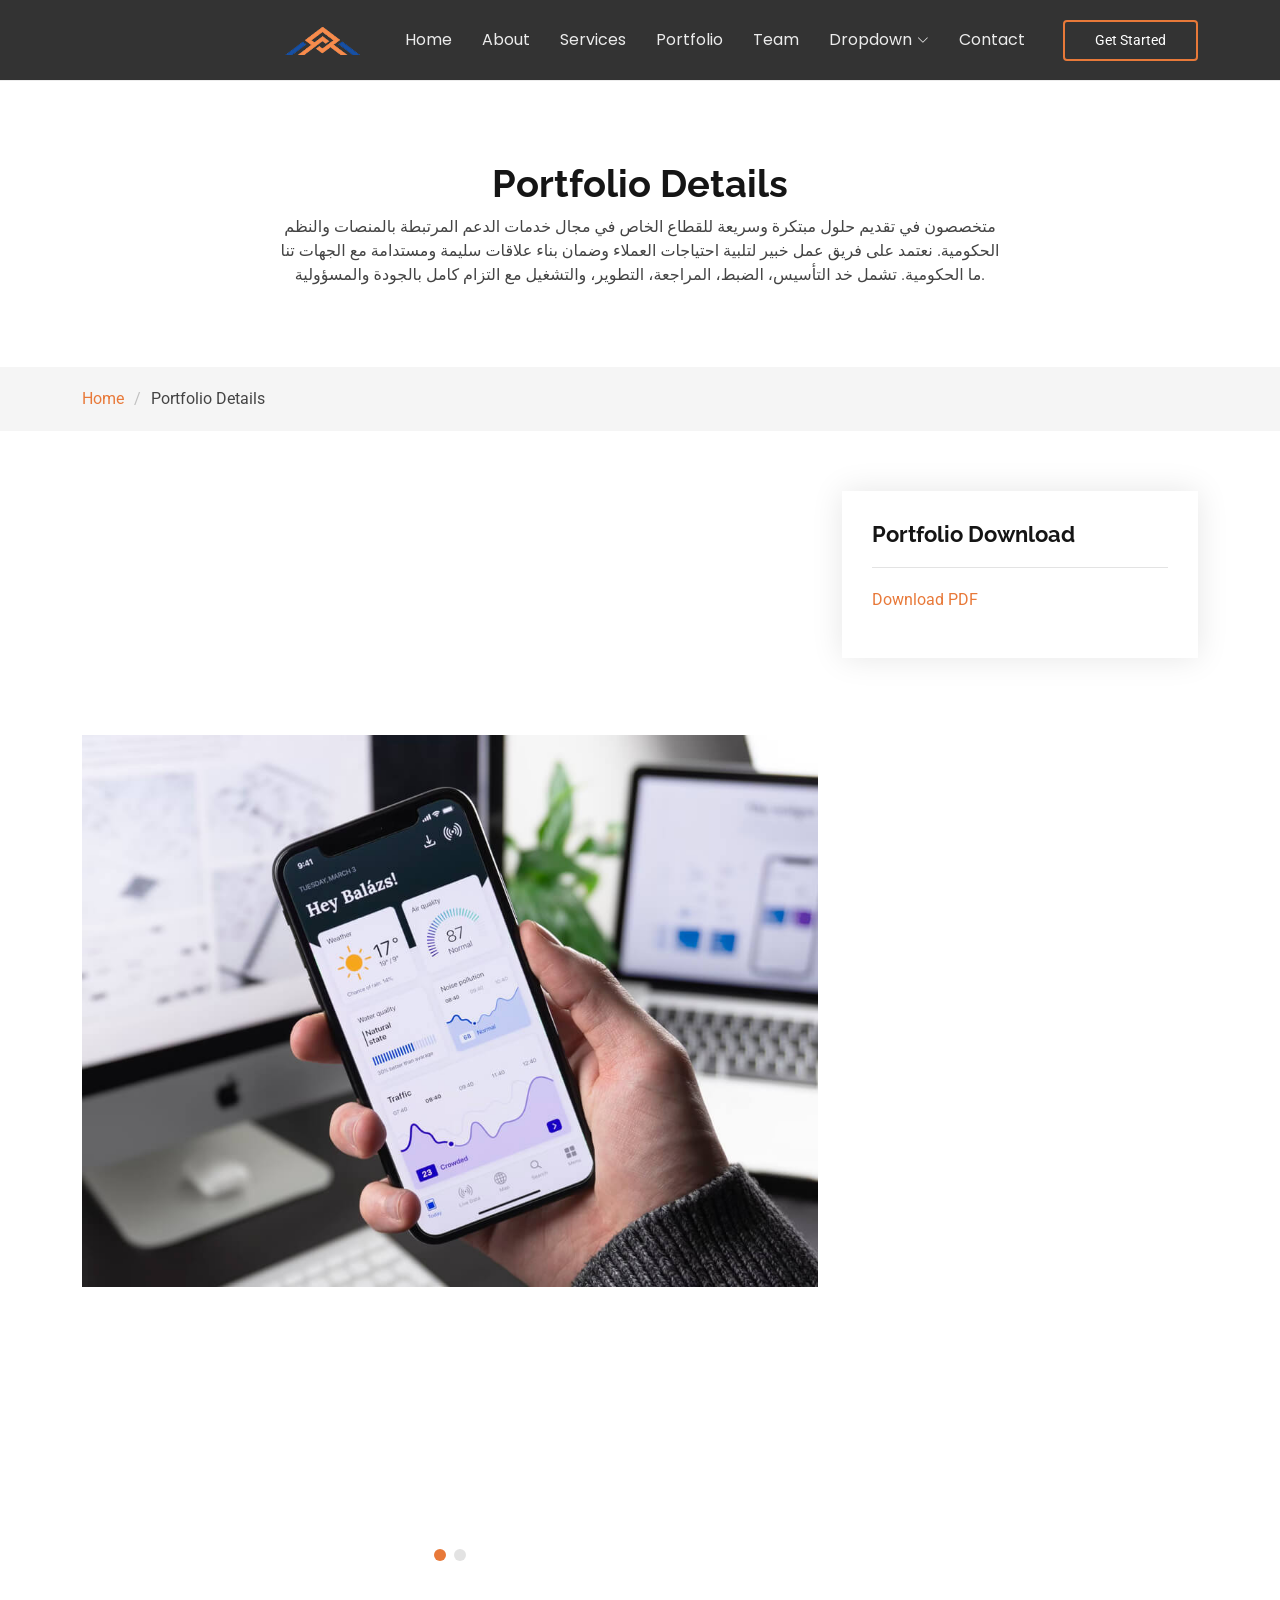
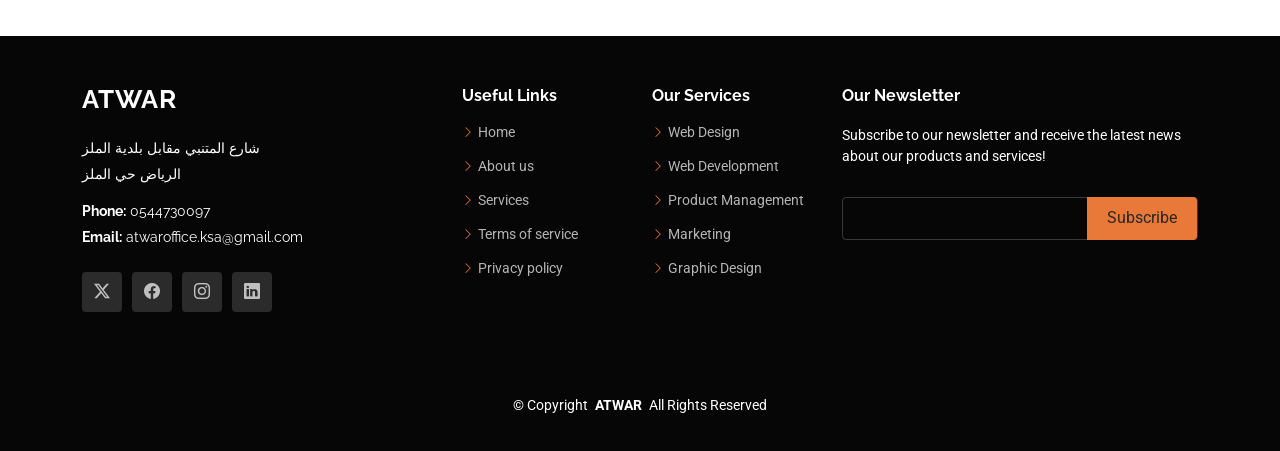
==== portfolio-details.html @ a8104721 ""Updated CSS styles, replaced logo images, modified HTML content and layout in index.html and portfo" ====
<!DOCTYPE html>
<html lang="en">

<head>
  <meta charset="utf-8">
  <meta content="width=device-width, initial-scale=1.0" name="viewport">
  <title>ATWAR Portfolio Details</title>
  <meta name="description" content="">
  <meta name="keywords" content="">

  <!-- Favicons -->
  <link href="assets/img/DD.png" rel="icon">
  <link href="assets/img/AtwarLogo.png" rel="atwaroffice">

  <!-- Fonts -->
  <link href="https://fonts.googleapis.com" rel="preconnect">
  <link href="https://fonts.gstatic.com" rel="preconnect" crossorigin>
  <link href="https://fonts.googleapis.com/css2?family=Roboto:ital,wght@0,100;0,300;0,400;0,500;0,700;0,900;1,100;1,300;1,400;1,500;1,700;1,900&family=Poppins:ital,wght@0,100;0,200;0,300;0,400;0,500;0,600;0,700;0,800;0,900;1,100;1,200;1,300;1,400;1,500;1,600;1,700;1,800;1,900&family=Raleway:ital,wght@0,100;0,200;0,300;0,400;0,500;0,600;0,700;0,800;0,900;1,100;1,200;1,300;1,400;1,500;1,600;1,700;1,800;1,900&display=swap" rel="stylesheet">

  <!-- Vendor CSS Files -->
  <link href="assets/vendor/bootstrap/css/bootstrap.min.css" rel="stylesheet">
  <link href="assets/vendor/bootstrap-icons/bootstrap-icons.css" rel="stylesheet">
  <link href="assets/vendor/aos/aos.css" rel="stylesheet">
  <link href="assets/vendor/swiper/swiper-bundle.min.css" rel="stylesheet">
  <link href="assets/vendor/glightbox/css/glightbox.min.css" rel="stylesheet">

  <!-- Main CSS File -->
  <link href="assets/css/main.css" rel="stylesheet">

  <!-- =======================================================
  * Template Name: Gp
  * Template URL: https://bootstrapmade.com/gp-free-multipurpose-html-bootstrap-template/
  * Updated: Aug 15 2024 with Bootstrap v5.3.3
  * Author: BootstrapMade.com
  * License: https://bootstrapmade.com/license/
  ======================================================== -->
</head>

<body class="portfolio-details-page">

  <header id="header" class="header d-flex align-items-center position-relative">
    <div class="container-fluid container-xl position-relative d-flex align-items-center justify-content-between">

      <a href="index.html" class="logo d-flex align-items-center me-auto me-lg-0">
        <!-- Uncomment the line below if you also wish to use an image logo -->
        <!-- <img src="assets/img/logo.png" alt=""> -->
        <img src="assets/img/AtwarLogo.png" width="100" height="70" style="margin-left:12em ; cursor: pointer;">
        
      </a>

      <nav id="navmenu" class="navmenu">
        <ul>
          <li><a href="#hero">Home<br></a></li>
          <li><a href="#about">About</a></li>
          <li><a href="#services">Services</a></li>
          <li><a href="#portfolio">Portfolio</a></li>
          <li><a href="#team">Team</a></li>
          <li class="dropdown"><a href="#"><span>Dropdown</span> <i class="bi bi-chevron-down toggle-dropdown"></i></a>
            <ul>
              <li><a href="#">Dropdown 1</a></li>
              <li class="dropdown"><a href="#"><span>Deep Dropdown</span> <i class="bi bi-chevron-down toggle-dropdown"></i></a>
                <ul>
                  <li><a href="#">Deep Dropdown 1</a></li>
                  <li><a href="#">Deep Dropdown 2</a></li>
                  <li><a href="#">Deep Dropdown 3</a></li>
                  <li><a href="#">Deep Dropdown 4</a></li>
                  <li><a href="#">Deep Dropdown 5</a></li>
                </ul>
              </li>
              <li><a href="#">Dropdown 2</a></li>
              <li><a href="#">Dropdown 3</a></li>
              <li><a href="#">Dropdown 4</a></li>
            </ul>
          </li>
          <li><a href="#contact">Contact</a></li>
        </ul>
        <i class="mobile-nav-toggle d-xl-none bi bi-list"></i>
      </nav>

      <a class="btn-getstarted" href="index.html#about">Get Started</a>

    </div>
  </header>

  <main class="main">

    <!-- Page Title -->
    <div class="page-title" data-aos="fade">
      <div class="heading">
        <div class="container">
          <div class="row d-flex justify-content-center text-center">
            <div class="col-lg-8">
              <h1>Portfolio Details</h1>
              <p class="mb-0">متخصصون في تقديم حلول
                مبتكرة وسريعة للقطاع الخاص
                في مجال خدمات الدعم
                المرتبطة بالمنصات والنظم
                الحكومية. نعتمد على فريق عمل
                خبير لتلبية احتياجات العملاء
                وضمان بناء علاقات سليمة
                ومستدامة مع الجهات
                تنا
                ما
                الحكومية. تشمل خد
                التأسيس، الضبط، المراجعة،
                التطوير، والتشغيل مع التزام
                كامل بالجودة والمسؤولية.</p>
            </div>
          </div>
        </div>
      </div>
      <nav class="breadcrumbs">
        <div class="container">
          <ol>
            <li><a href="index.html">Home</a></li>
            <li class="current">Portfolio Details</li>
          </ol>
        </div>
      </nav>
    </div><!-- End Page Title -->

    <!-- Portfolio Details Section -->
    <section id="portfolio-details" class="portfolio-details section">

      <div class="container" data-aos="fade-up" data-aos-delay="100">

        <div class="row gy-4">

          <div class="col-lg-8">
            <div class="portfolio-details-slider swiper init-swiper">

              <script type="application/json" class="swiper-config">
                {
                  "loop": true,
                  "speed": 600,
                  "autoplay": {
                    "delay": 5000
                  },
                  "slidesPerView": "auto",
                  "pagination": {
                    "el": ".swiper-pagination",
                    "type": "bullets",
                    "clickable": true
                  }
                }
              </script>

              <div class="swiper-wrapper align-items-center">

                <div class="swiper-slide">
                  <img src="assets/img/portfolio/app-1.jpg" alt="">
                </div>

                <div class="swiper-slide">
                  <img src="assets/img/portfolio/ATWAR Portfolio-2.jpg" alt="">
                </div>


              </div>
              <div class="swiper-pagination"></div>
            </div>
          </div>

          <div class="col-lg-4">
            <div class="portfolio-info" data-aos="fade-up" data-aos-delay="200">
              <h3>Portfolio Download</h3>
              <a href="assets/ATWAR Portfolio.pdf" download="ATWAR Portfolio">Download PDF</a>

              <ul>
                <!-- <li><strong>Category</strong>: Web design</li>
                <li><strong>Client</strong>: ASU Company</li>
                <li><strong>Project date</strong>: 01 March, 2020</li>
                <li><strong>Project URL</strong>: <a href="#">www.example.com</a></li> -->
              </ul>
            </div>
            <div class="portfolio-description" data-aos="fade-up" data-aos-delay="300">
            </div>
          </div>

        </div>

      </div>

    </section><!-- /Portfolio Details Section -->

  </main>

  <footer id="footer" class="footer dark-background">

    <div class="footer-top">
      <div class="container">
        <div class="row gy-4">
          <div class="col-lg-4 col-md-6 footer-about">
            <a href="index.html" class="logo d-flex align-items-center">
              <span class="sitename">ATWAR</span>
            </a>
            <div class="footer-contact pt-3">
              <p>شارع المتنبي مقابل بلدية الملز</p>
              <p>الرياض حي الملز</p>
              <p class="mt-3"><strong>Phone:</strong> <span>0544730097</span></p>
              <p><strong>Email:</strong> <span>atwaroffice.ksa@gmail.com</span></p>
            </div>
            <div class="social-links d-flex mt-4">
              <a href=""><i class="bi bi-twitter-x"></i></a>
              <a href=""><i class="bi bi-facebook"></i></a>
              <a href=""><i class="bi bi-instagram"></i></a>
              <a href=""><i class="bi bi-linkedin"></i></a>
            </div>
          </div>

          <div class="col-lg-2 col-md-3 footer-links">
            <h4>Useful Links</h4>
            <ul>
              <li><i class="bi bi-chevron-right"></i> <a href="#"> Home</a></li>
              <li><i class="bi bi-chevron-right"></i> <a href="#"> About us</a></li>
              <li><i class="bi bi-chevron-right"></i> <a href="#"> Services</a></li>
              <li><i class="bi bi-chevron-right"></i> <a href="#"> Terms of service</a></li>
              <li><i class="bi bi-chevron-right"></i> <a href="#"> Privacy policy</a></li>
            </ul>
          </div>

          <div class="col-lg-2 col-md-3 footer-links">
            <h4>Our Services</h4>
            <ul>
              <li><i class="bi bi-chevron-right"></i> <a href="#"> Web Design</a></li>
              <li><i class="bi bi-chevron-right"></i> <a href="#"> Web Development</a></li>
              <li><i class="bi bi-chevron-right"></i> <a href="#"> Product Management</a></li>
              <li><i class="bi bi-chevron-right"></i> <a href="#"> Marketing</a></li>
              <li><i class="bi bi-chevron-right"></i> <a href="#"> Graphic Design</a></li>
            </ul>
          </div>

          <div class="col-lg-4 col-md-12 footer-newsletter">
            <h4>Our Newsletter</h4>
            <p>Subscribe to our newsletter and receive the latest news about our products and services!</p>
            <form action="forms/newsletter.php" method="post" class="php-email-form">
              <div class="newsletter-form"><input type="email" name="email"><input type="submit" value="Subscribe"></div>
              <div class="loading">Loading</div>
              <div class="error-message"></div>
              <div class="sent-message">Your subscription request has been sent. Thank you!</div>
            </form>
          </div>

        </div>
      </div>
    </div>

    <div class="copyright">
      <div class="container text-center">
        <p>© <span>Copyright</span> <strong class="px-1 sitename">ATWAR</strong> <span>All Rights Reserved</span></p>
        <div class="credits">
          <!-- All the links in the footer should remain intact. -->
          <!-- You can delete the links only if you've purchased the pro version. -->
          <!-- Licensing information: https://bootstrapmade.com/license/ -->
          <!-- Purchase the pro version with working PHP/AJAX contact form: [buy-url] -->
          <!-- Designed by <a href="https://bootstrapmade.com/">BootstrapMade</a> Distributed by <a href="https://themewagon.com">ThemeWagon</a> -->
        </div>
      </div>
    </div>

  </footer>

  <!-- Scroll Top -->
  <a href="#" id="scroll-top" class="scroll-top d-flex align-items-center justify-content-center"><i class="bi bi-arrow-up-short"></i></a>

  <!-- Preloader -->
  <div id="preloader"></div>

  <!-- Vendor JS Files -->
  <script src="assets/vendor/bootstrap/js/bootstrap.bundle.min.js"></script>
  <script src="assets/vendor/php-email-form/validate.js"></script>
  <script src="assets/vendor/aos/aos.js"></script>
  <script src="assets/vendor/swiper/swiper-bundle.min.js"></script>
  <script src="assets/vendor/glightbox/js/glightbox.min.js"></script>
  <script src="assets/vendor/imagesloaded/imagesloaded.pkgd.min.js"></script>
  <script src="assets/vendor/isotope-layout/isotope.pkgd.min.js"></script>
  <script src="assets/vendor/purecounter/purecounter_vanilla.js"></script>

  <!-- Main JS File -->
  <script src="assets/js/main.js"></script>

</body>

</html>
---- assets/css/main.css ----
/**
* Template Name: Gp
* Template URL: https://bootstrapmade.com/gp-free-multipurpose-html-bootstrap-template/
* Updated: Aug 15 2024 with Bootstrap v5.3.3
* Author: BootstrapMade.com
* License: https://bootstrapmade.com/license/
*/

/*--------------------------------------------------------------
# Font & Color Variables
# Help: https://bootstrapmade.com/color-system/
--------------------------------------------------------------*/
/* Fonts */
:root {
  --default-font: "Roboto",  system-ui, -apple-system, "Segoe UI", Roboto, "Helvetica Neue", Arial, "Noto Sans", "Liberation Sans", sans-serif, "Apple Color Emoji", "Segoe UI Emoji", "Segoe UI Symbol", "Noto Color Emoji";
  --heading-font: "Raleway",  sans-serif;
  --nav-font: "Poppins",  sans-serif;
}

/* Global Colors - The following color variables are used throughout the website. Updating them here will change the color scheme of the entire website */
:root { 
  --background-color: #ffffff; /* Background color for the entire website, including individual sections */
  --default-color: #444444; /* Default color used for the majority of the text content across the entire website */
  --heading-color: #151515; /* Color for headings, subheadings and title throughout the website */
  --accent-color: #e87939; /* Accent color that represents your brand on the website. It's used for buttons, links, and other elements that need to stand out */
  --surface-color: #ffffff; /* The surface color is used as a background of boxed elements within sections, such as cards, icon boxes, or other elements that require a visual separation from the global background. */
  --contrast-color: #312f2f; /* Contrast color for text, ensuring readability against backgrounds of accent, heading, or default colors. */
}

/* Nav Menu Colors - The following color variables are used specifically for the navigation menu. They are separate from the global colors to allow for more customization options */
:root {
  --nav-color: rgba(255, 255, 255, 0.905);  /* The default color of the main navmenu links */
  --nav-hover-color: #e87939; /* Applied to main navmenu links when they are hovered over or active */
  --nav-mobile-background-color: #ffffff; /* Used as the background color for mobile navigation menu */
  --nav-dropdown-background-color: #ffffff; /* Used as the background color for dropdown items that appear when hovering over primary navigation items */
  --nav-dropdown-color: #212529; /* Used for navigation links of the dropdown items in the navigation menu. */
  --nav-dropdown-hover-color: #e87939; /* Similar to --nav-hover-color, this color is applied to dropdown navigation links when they are hovered over. */
}

/* Color Presets - These classes override global colors when applied to any section or element, providing reuse of the sam color scheme. */

.light-background {
  --background-color: #f9f9f9;
  --surface-color: #ffffff;
}

.dark-background {
  --background-color: #060606;
  --default-color: #ffffff;
  --heading-color: #ffffff;
  --surface-color: #252525;
  --contrast-color: #2a2727;
}

/* Smooth scroll */
:root {
  scroll-behavior: smooth;
}

/*--------------------------------------------------------------
# General Styling & Shared Classes
--------------------------------------------------------------*/
body {
  color: var(--default-color);
  background-color: var(--background-color);
  font-family: var(--default-font);
}

a {
  color: var(--accent-color);
  text-decoration: none;
  transition: 0.3s;
}

a:hover {
  color: color-mix(in srgb, var(--accent-color), transparent 25%);
  text-decoration: none;
}

h1,
h2,
h3,
h4,
h5,
h6 {
  color: var(--heading-color);
  font-family: var(--heading-font);
}

/* PHP Email Form Messages
------------------------------*/
.php-email-form .error-message {
  display: none;
  background: #df1529;
  color: #ffffff;
  text-align: left;
  padding: 15px;
  margin-bottom: 24px;
  font-weight: 600;
}

.php-email-form .sent-message {
  display: none;
  color: #ffffff;
  background: #059652;
  text-align: center;
  padding: 15px;
  margin-bottom: 24px;
  font-weight: 600;
}

.php-email-form .loading {
  display: none;
  background: var(--surface-color);
  text-align: center;
  padding: 15px;
  margin-bottom: 24px;
}

.php-email-form .loading:before {
  content: "";
  display: inline-block;
  border-radius: 50%;
  width: 24px;
  height: 24px;
  margin: 0 10px -6px 0;
  border: 3px solid var(--accent-color);
  border-top-color: var(--surface-color);
  animation: php-email-form-loading 1s linear infinite;
}

@keyframes php-email-form-loading {
  0% {
    transform: rotate(0deg);
  }

  100% {
    transform: rotate(360deg);
  }
}

/*--------------------------------------------------------------
# Global Header
--------------------------------------------------------------*/
.header {
  --background-color: rgba(0, 0, 0, 0.8);
  --heading-color: #ffffff;
  --contrast-color: #ffffff;
  color: var(--default-color);
  background-color: var(--background-color);
  padding: 10px 0;
  transition: all 0.5s;
  z-index: 997;
}

.header .logo {
  line-height: 1;
}

.header .logo img {
  max-height: 36px;
  margin-right: 8px;
}

.header .logo h1 {
  font-size: 32px;
  margin: 0;
  font-weight: 700;
  color: var(--heading-color);
}

.header .logo span {
  color: var(--accent-color);
  font-size: 32px;
}

.header .btn-getstarted,
.header .btn-getstarted:focus {
  color: var(--contrast-color);
  font-size: 14px;
  padding: 8px 30px;
  margin: 0 0 0 30px;
  border-radius: 4px;
  transition: 0.3s;
  border: 2px solid var(--accent-color);
}

.header .btn-getstarted:hover,
.header .btn-getstarted:focus:hover {
  color: var(--default-color);
  background: var(--accent-color);
}

@media (max-width: 1200px) {
  .header .logo {
    order: 1;
  }

  .header .btn-getstarted {
    order: 2;
    margin: 0 15px 0 0;
    padding: 6px 15px;
  }

  .header .navmenu {
    order: 3;
  }
}

.scrolled .header {
  box-shadow: 0px 0 18px rgba(0, 0, 0, 0.1);
}

/* Index Page Header
------------------------------*/
.index-page .header {
  --background-color: rgba(0, 0, 0, 0);
}

/* Index Page Header on Scroll
------------------------------*/
.index-page.scrolled .header {
  --background-color: rgba(0, 0, 0, 0.8);
}

/*--------------------------------------------------------------
# Navigation Menu
--------------------------------------------------------------*/
/* Navmenu - Desktop */
@media (min-width: 1200px) {
  .navmenu {
    padding: 0;
  }

  .navmenu ul {
    margin: 0;
    padding: 0;
    display: flex;
    list-style: none;
    align-items: center;
  }

  .navmenu li {
    position: relative;
  }

  .navmenu a,
  .navmenu a:focus {
    color: var(--nav-color);
    padding: 18px 15px;
    font-size: 16px;
    font-family: var(--nav-font);
    font-weight: 400;
    display: flex;
    align-items: center;
    justify-content: space-between;
    white-space: nowrap;
    transition: 0.3s;
  }

  .navmenu a i,
  .navmenu a:focus i {
    font-size: 12px;
    line-height: 0;
    margin-left: 5px;
    transition: 0.3s;
  }

  .navmenu li:last-child a {
    padding-right: 0;
  }

  .navmenu li:hover>a,
  .navmenu .active,
  .navmenu .active:focus {
    color: var(--nav-hover-color);
  }

  .navmenu .dropdown ul {
    margin: 0;
    padding: 10px 0;
    background: var(--nav-dropdown-background-color);
    display: block;
    position: absolute;
    visibility: hidden;
    left: 14px;
    top: 130%;
    opacity: 0;
    transition: 0.3s;
    border-radius: 0;
    z-index: 99;
    box-shadow: 0px 0px 30px rgba(0, 0, 0, 0.1);
  }

  .navmenu .dropdown ul li {
    min-width: 200px;
  }

  .navmenu .dropdown ul a {
    padding: 10px 20px;
    font-size: 15px;
    text-transform: none;
    color: var(--nav-dropdown-color);
  }

  .navmenu .dropdown ul a i {
    font-size: 12px;
  }

  .navmenu .dropdown ul a:hover,
  .navmenu .dropdown ul .active:hover,
  .navmenu .dropdown ul li:hover>a {
    background-color: var(--nav-dropdown-hover-color);
  }

  .navmenu .dropdown:hover>ul {
    opacity: 1;
    top: 100%;
    visibility: visible;
  }

  .navmenu .dropdown .dropdown ul {
    top: 0;
    left: -90%;
    visibility: hidden;
  }

  .navmenu .dropdown .dropdown:hover>ul {
    opacity: 1;
    top: 0;
    left: -100%;
    visibility: visible;
  }
}

/* Navmenu - Mobile */
@media (max-width: 1199px) {
  .mobile-nav-toggle {
    color: var(--nav-color);
    font-size: 28px;
    line-height: 0;
    margin-right: 10px;
    cursor: pointer;
    transition: color 0.3s;
  }

  .navmenu {
    padding: 0;
    z-index: 9997;
  }

  .navmenu ul {
    display: none;
    list-style: none;
    position: absolute;
    inset: 60px 20px 20px 20px;
    padding: 10px 0;
    margin: 0;
    border-radius: 6px;
    background-color: var(--nav-mobile-background-color);
    overflow-y: auto;
    transition: 0.3s;
    z-index: 9998;
    box-shadow: 0px 0px 30px rgba(0, 0, 0, 0.1);
  }

  .navmenu a,
  .navmenu a:focus {
    color: var(--nav-dropdown-color);
    padding: 10px 20px;
    font-family: var(--nav-font);
    font-size: 17px;
    font-weight: 500;
    display: flex;
    align-items: center;
    justify-content: space-between;
    white-space: nowrap;
    transition: 0.3s;
  }

  .navmenu a i,
  .navmenu a:focus i {
    font-size: 12px;
    line-height: 0;
    margin-left: 5px;
    width: 30px;
    height: 30px;
    display: flex;
    align-items: center;
    justify-content: center;
    border-radius: 50%;
    transition: 0.3s;
    background-color: color-mix(in srgb, var(--accent-color), white 90%);
  }

  .navmenu a i:hover,
  .navmenu a:focus i:hover {
    background-color: color-mix(in srgb, var(--accent-color), white 90%);
  }

  .navmenu a:hover,
  .navmenu .active,
  .navmenu .active:focus {
    background-color: var(--nav-dropdown-hover-color);
  }

  .navmenu .active i,
  .navmenu .active:focus i {
    transform: rotate(180deg);
  }

  .navmenu .dropdown ul {
    position: static;
    display: none;
    z-index: 99;
    padding: 10px 0;
    margin: 10px 20px;
    background-color: var(--nav-dropdown-background-color);
    border: 1px solid color-mix(in srgb, var(--default-color), transparent 90%);
    box-shadow: none;
    transition: all 0.5s ease-in-out;
  }

  .navmenu .dropdown ul ul {
    background-color: rgba(33, 37, 41, 0.1);
  }

  .navmenu .dropdown>.dropdown-active {
    display: block;
    background-color: rgba(33, 37, 41, 0.03);
  }

  .mobile-nav-active {
    overflow: hidden;
  }

  .mobile-nav-active .mobile-nav-toggle {
    color: #fff;
    position: absolute;
    font-size: 32px;
    top: 15px;
    right: 15px;
    margin-right: 0;
    z-index: 9999;
  }

  .mobile-nav-active .navmenu {
    position: fixed;
    overflow: hidden;
    inset: 0;
    background: rgba(33, 37, 41, 0.8);
    transition: 0.3s;
  }

  .mobile-nav-active .navmenu>ul {
    display: block;
  }
}

/*--------------------------------------------------------------
# Global Footer
--------------------------------------------------------------*/
.footer {
  color: var(--default-color);
  background-color: var(--background-color);
  font-size: 14px;
  position: relative;
}

.footer .footer-top {
  padding: 50px 0;
  background-color: color-mix(in srgb, var(--footer-background-color) 90%, white 10%);
}

.footer .footer-about .logo {
  line-height: 1;
  margin-bottom: 10px;
}

.footer .footer-about .logo img {
  max-height: 40px;
  margin-right: 6px;
}

.footer .footer-about .logo span {
  font-size: 26px;
  font-weight: 700;
  letter-spacing: 1px;
  font-family: var(--heading-font);
  color: var(--heading-color);
}

.footer .footer-about p {
  font-size: 14px;
  font-family: var(--heading-font);
}

.footer .social-links a {
  color: color-mix(in srgb, var(--default-color), transparent 30%);
  background-color: color-mix(in srgb, var(--default-color) 5%, white 10%);
  display: flex;
  align-items: center;
  justify-content: center;
  width: 40px;
  height: 40px;
  border-radius: 4px;
  font-size: 16px;
  margin-right: 10px;
  transition: 0.3s;
}

.footer .social-links a:hover {
  color: var(--contrast-color);
  background-color: var(--accent-color);
}

.footer h4 {
  font-size: 16px;
  font-weight: bold;
  position: relative;
  padding-bottom: 12px;
}

.footer .footer-links {
  margin-bottom: 30px;
}

.footer .footer-links ul {
  list-style: none;
  padding: 0;
  margin: 0;
}

.footer .footer-links ul i {
  margin-right: 4px;
  font-size: 12px;
  line-height: 0;
  color: var(--accent-color);
}

.footer .footer-links ul li {
  padding: 10px 0;
  display: flex;
  align-items: center;
}

.footer .footer-links ul li:first-child {
  padding-top: 0;
}

.footer .footer-links ul a {
  color: color-mix(in srgb, var(--default-color), transparent 30%);
  display: inline-block;
  line-height: 1;
}

.footer .footer-links ul a:hover {
  color: var(--accent-color);
}

.footer .footer-contact p {
  margin-bottom: 5px;
}

.footer .footer-newsletter .newsletter-form {
  margin-top: 30px;
  margin-bottom: 15px;
  padding: 6px 8px;
  position: relative;
  border-radius: 4px;
  border: 1px solid color-mix(in srgb, var(--default-color), transparent 80%);
  display: flex;
  background-color: color-mix(in srgb, var(--footer-background-color) 90%, white 15%);
  transition: 0.3s;
}

.footer .footer-newsletter .newsletter-form:focus-within {
  border-color: var(--accent-color);
}

.footer .footer-newsletter .newsletter-form input[type=email] {
  border: 0;
  padding: 4px;
  width: 100%;
  background-color: color-mix(in srgb, var(--footer-background-color) 90%, white 15%);
  color: var(--default-color);
}

.footer .footer-newsletter .newsletter-form input[type=email]:focus-visible {
  outline: none;
}

.footer .footer-newsletter .newsletter-form input[type=submit] {
  border: 0;
  font-size: 16px;
  padding: 0 20px;
  margin: -7px -8px -7px 0;
  background: var(--accent-color);
  color: var(--contrast-color);
  transition: 0.3s;
  border-radius: 0 4px 4px 0;
}

.footer .footer-newsletter .newsletter-form input[type=submit]:hover {
  background: color-mix(in srgb, var(--accent-color), transparent 20%);
}

.footer .copyright {
  padding: 30px 0;
}

.footer .copyright p {
  margin-bottom: 0;
}

.footer .credits {
  margin-top: 5px;
  font-size: 13px;
}

/*--------------------------------------------------------------
# Preloader
--------------------------------------------------------------*/
#preloader {
  position: fixed;
  inset: 0;
  z-index: 999999;
  overflow: hidden;
  background: #000;
  transition: all 0.6s ease-out;
}

#preloader:before {
  content: "";
  position: fixed;
  top: calc(50% - 30px);
  left: calc(50% - 30px);
  border: 6px solid #ffffff;
  border-color: var(--accent-color) transparent var(--accent-color) transparent;
  border-radius: 50%;
  width: 60px;
  height: 60px;
  animation: animate-preloader 1.5s linear infinite;
}

@keyframes animate-preloader {
  0% {
    transform: rotate(0deg);
  }

  100% {
    transform: rotate(360deg);
  }
}

/*--------------------------------------------------------------
# Scroll Top Button
--------------------------------------------------------------*/
.scroll-top {
  position: fixed;
  visibility: hidden;
  opacity: 0;
  right: 15px;
  bottom: 15px;
  z-index: 99999;
  background-color: var(--accent-color);
  width: 40px;
  height: 40px;
  border-radius: 4px;
  transition: all 0.4s;
}

.scroll-top i {
  font-size: 24px;
  color: var(--contrast-color);
  line-height: 0;
}

.scroll-top:hover {
  background-color: color-mix(in srgb, var(--accent-color), transparent 20%);
  color: var(--contrast-color);
}

.scroll-top.active {
  visibility: visible;
  opacity: 1;
}

/*--------------------------------------------------------------
# Disable aos animation delay on mobile devices
--------------------------------------------------------------*/
@media screen and (max-width: 768px) {
  [data-aos-delay] {
    transition-delay: 0 !important;
  }
}

/*--------------------------------------------------------------
# Global Page Titles & Breadcrumbs
--------------------------------------------------------------*/
.page-title {
  color: var(--default-color);
  background-color: var(--background-color);
  position: relative;
}

.page-title .heading {
  padding: 80px 0;
  border-top: 1px solid color-mix(in srgb, var(--default-color), transparent 90%);
}

.page-title .heading h1 {
  font-size: 38px;
  font-weight: 700;
}

.page-title nav {
  background-color: color-mix(in srgb, var(--default-color), transparent 95%);
  padding: 20px 0;
}

.page-title nav ol {
  display: flex;
  flex-wrap: wrap;
  list-style: none;
  margin: 0;
  padding: 0;
  font-size: 16px;
  font-weight: 400;
}

.page-title nav ol li+li {
  padding-left: 10px;
}

.page-title nav ol li+li::before {
  content: "/";
  display: inline-block;
  padding-right: 10px;
  color: color-mix(in srgb, var(--default-color), transparent 70%);
}

/*--------------------------------------------------------------
# Global Sections
--------------------------------------------------------------*/
section,
.section {
  color: var(--default-color);
  background-color: var(--background-color);
  padding: 60px 0;
  scroll-margin-top: 80px;
  overflow: clip;
}

@media (max-width: 1199px) {

  section,
  .section {
    scroll-margin-top: 58px;
  }
}

/*--------------------------------------------------------------
# Global Section Titles
--------------------------------------------------------------*/
.section-title {
  padding-bottom: 60px;
  position: relative;
}

.section-title h2 {
  font-size: 14px;
  font-weight: 500;
  padding: 0;
  line-height: 1px;
  margin: 0;
  letter-spacing: 1.5px;
  text-transform: uppercase;
  color: color-mix(in srgb, var(--default-color), transparent 50%);
  position: relative;
}

.section-title h2::after {
  content: "";
  width: 120px;
  height: 1px;
  display: inline-block;
  background: var(--accent-color);
  margin: 4px 10px;
}

.section-title p {
  color: var(--heading-color);
  margin: 0;
  font-size: 36px;
  font-weight: 700;
  text-transform: uppercase;
}

/*--------------------------------------------------------------
# Hero Section
--------------------------------------------------------------*/
.hero {
  width: 100%;
  min-height: 100vh;
  position: relative;
  padding: 120px 0 80px 0;
  display: flex;
  align-items: center;
  justify-content: center;
}

.hero img {
  position: absolute;
  inset: 0;
  display: block;
  width: 100%;
  height: 100%;
  object-fit: cover;
  z-index: 1;
}

.hero:before {
  content: "";
  background: color-mix(in srgb, var(--background-color), transparent 30%);
  position: absolute;
  inset: 0;
  z-index: 2;
}

.hero .container {
  position: relative;
  z-index: 3;
}

.hero h2 {
  margin: 0;
  font-size: 56px;
  font-weight: 700;
  font-family: var(--nav-font);
}

.hero h2 span {
  color: var(--accent-color);
}

.hero p {
  margin: 10px 0 0 0;
  font-size: 24px;
  color: color-mix(in srgb, var(--default-color), transparent 30%);
}

.hero .icon-box {
  padding: 30px 20px;
  transition: ease-in-out 0.3s;
  border: 1px solid color-mix(in srgb, var(--default-color), transparent 70%);
  height: 100%;
  text-align: center;
  display: flex;
  flex-direction: column;
  align-items: center;
  justify-content: center;
}

.hero .icon-box i {
  font-size: 32px;
  line-height: 1;
  color: var(--accent-color);
}

.hero .icon-box h3 {
  font-weight: 700;
  margin: 10px 0 0 0;
  padding: 0;
  line-height: 1;
  font-size: 20px;
  line-height: 26px;
}

.hero .icon-box h3 a {
  color: color-mix(in srgb, var(--default-color), transparent 20%);
  transition: ease-in-out 0.3s;
}

.hero .icon-box:hover {
  border-color: var(--accent-color);
}

.hero .icon-box:hover h3 a {
  color: var(--accent-color);
}

@media (max-width: 768px) {
  .hero h2 {
    font-size: 32px;
  }

  .hero p {
    font-size: 18px;
  }
}

/*--------------------------------------------------------------
# About Section
--------------------------------------------------------------*/
.about .content h3 {
  font-size: 1.75rem;
  font-weight: 700;
}

.about .content .fst-italic {
  color: color-mix(in srgb, var(--default-color), var(--contrast-color) 50%);
}

.about .content ul {
  list-style: none;
  padding: 0;
}

.about .content ul li {
  padding: 10px 0 0 0;
  display: flex;
}

.about .content ul i {
  color: var(--accent-color);
  margin-right: 0.5rem;
  line-height: 1.2;
  font-size: 1.25rem;
}

.about .content p:last-child {
  margin-bottom: 0;
}

/*--------------------------------------------------------------
# Clients Section
--------------------------------------------------------------*/
.clients .swiper-slide img {
  opacity: 0.5;
  transition: 0.3s;
  filter: grayscale(100);
}

.clients .swiper-slide img:hover {
  filter: none;
  opacity: 1;
}

.clients .swiper-wrapper {
  height: auto;
}

.clients .swiper-pagination {
  margin-top: 20px;
  position: relative;
}

.clients .swiper-pagination .swiper-pagination-bullet {
  width: 12px;
  height: 12px;
  opacity: 1;
  background-color: color-mix(in srgb, var(--default-color), transparent 80%);
}

.clients .swiper-pagination .swiper-pagination-bullet-active {
  background-color: var(--accent-color);
}

/*--------------------------------------------------------------
# Features Section
--------------------------------------------------------------*/
.features .features-image {
  position: relative;
  min-height: 400px;
}

.features .features-image img {
  position: absolute;
  inset: 0;
  display: block;
  width: 100%;
  height: 100%;
  object-fit: cover;
  z-index: 1;
}

.features .features-item h4 {
  font-size: 20px;
  font-weight: 700;
  margin: 0 0 5px 0;
}

.features .features-item i {
  font-size: 48px;
  color: var(--accent-color);
  margin-right: 20px;
  line-height: 0;
}

.features .features-item p {
  font-size: 15px;
  color: color-mix(in srgb, var(--default-color), transparent 20%);
  margin: 0;
}

/*--------------------------------------------------------------
# Services Section
--------------------------------------------------------------*/
.services .service-item {
  background-color: var(--surface-color);
  text-align: center;
  border: 1px solid color-mix(in srgb, var(--default-color), transparent 85%);
  padding: 80px 20px;
  height: 100%;
  transition: all ease-in-out 0.3s;
}

.services .service-item .icon {
  background: var(--accent-color);
  color: var(--contrast-color);
  margin: 0 auto;
  width: 64px;
  height: 64px;
  border-radius: 4px;
  display: flex;
  align-items: center;
  justify-content: center;
  margin-bottom: 20px;
  transition: 0.3s;
}

.services .service-item .icon i {
  font-size: 28px;
  transition: ease-in-out 0.3s;
}

.services .service-item h3 {
  font-weight: 700;
  margin: 10px 0 15px 0;
  font-size: 22px;
  transition: 0.3s;
}

.services .service-item p {
  line-height: 24px;
  font-size: 14px;
  margin-bottom: 0;
}

.services .service-item:hover {
  box-shadow: 0px 0 25px 0 rgba(0, 0, 0, 0.1);
  transform: translateY(-10px);
}

/*--------------------------------------------------------------
# Call To Action Section
--------------------------------------------------------------*/
.call-to-action {
  padding: 80px 0;
  position: relative;
  clip-path: inset(0);
}

.call-to-action img {
  position: fixed;
  top: 0;
  left: 0;
  display: block;
  width: 100%;
  height: 100%;
  object-fit: cover;
  z-index: 1;
}

.call-to-action:before {
  content: "";
  background: color-mix(in srgb, var(--background-color), transparent 50%);
  position: absolute;
  inset: 0;
  z-index: 2;
}

.call-to-action .container {
  position: relative;
  z-index: 3;
}

.call-to-action h3 {
  font-size: 28px;
  font-weight: 700;
  color: var(--default-color);
}

.call-to-action p {
  color: var(--default-color);
}
.hero-btn{
  font-family: var(--heading-font);
  font-weight: 500;
  font-size: 16px;
  letter-spacing: 1px;
  display: inline-block;
  padding: 12px 40px;
  border-radius: 5px;
  transition: 0.5s;
  margin: 10px;
  border: 2px solid var(--default-color);
  color: var(--default-color);
}
.hero-btn:hover{
  background: var(--accent-color);
  color: var(--background-color);
  border: 2px solid var(--accent-color);
}
.call-to-action .cta-btn {
  font-family: var(--heading-font);
  font-weight: 500;
  font-size: 16px;
  letter-spacing: 1px;
  display: inline-block;
  padding: 12px 40px;
  border-radius: 5px;
  transition: 0.5s;
  margin: 10px;
  border: 2px solid var(--default-color);
  color: var(--default-color);
}

.call-to-action .cta-btn:hover {
  background: var(--accent-color);
  color: var(--background-color);
  border: 2px solid var(--accent-color);
}

/*--------------------------------------------------------------
# Portfolio Section
--------------------------------------------------------------*/
.portfolio .portfolio-filters {
  padding: 0;
  margin: 0 auto 20px auto;
  list-style: none;
  text-align: center;
}

.portfolio .portfolio-filters li {
  cursor: pointer;
  display: inline-block;
  padding: 8px 20px 10px 20px;
  margin: 0;
  font-size: 15px;
  font-weight: 500;
  line-height: 1;
  margin-bottom: 5px;
  border-radius: 4px;
  transition: all 0.3s ease-in-out;
  font-family: var(--heading-font);
}

.portfolio .portfolio-filters li:hover,
.portfolio .portfolio-filters li.filter-active {
  color: var(--contrast-color);
  background-color: var(--accent-color);
}

.portfolio .portfolio-filters li:first-child {
  margin-left: 0;
}

.portfolio .portfolio-filters li:last-child {
  margin-right: 0;
}

@media (max-width: 575px) {
  .portfolio .portfolio-filters li {
    font-size: 14px;
    margin: 0 0 10px 0;
  }
}

.portfolio .portfolio-item {
  position: relative;
  overflow: hidden;
}

.portfolio .portfolio-item .portfolio-info {
  opacity: 0;
  position: absolute;
  left: 12px;
  right: 12px;
  bottom: -100%;
  z-index: 3;
  transition: all ease-in-out 0.5s;
  background: color-mix(in srgb, var(--background-color), transparent 10%);
  padding: 15px;
}

.portfolio .portfolio-item .portfolio-info h4 {
  font-size: 18px;
  font-weight: 600;
  padding-right: 50px;
}

.portfolio .portfolio-item .portfolio-info p {
  color: color-mix(in srgb, var(--default-color), transparent 30%);
  font-size: 14px;
  margin-bottom: 0;
  padding-right: 50px;
}

.portfolio .portfolio-item .portfolio-info .preview-link,
.portfolio .portfolio-item .portfolio-info .details-link {
  position: absolute;
  right: 50px;
  font-size: 24px;
  top: calc(50% - 14px);
  color: color-mix(in srgb, var(--default-color), transparent 30%);
  transition: 0.3s;
  line-height: 0;
}

.portfolio .portfolio-item .portfolio-info .preview-link:hover,
.portfolio .portfolio-item .portfolio-info .details-link:hover {
  color: var(--accent-color);
}

.portfolio .portfolio-item .portfolio-info .details-link {
  right: 14px;
  font-size: 28px;
}

.portfolio .portfolio-item:hover .portfolio-info {
  opacity: 1;
  bottom: 0;
}

/*--------------------------------------------------------------
# Stats Section
--------------------------------------------------------------*/
.stats .stats-item {
  padding: 10px;
}

.stats .stats-item i {
  font-size: 44px;
  color: var(--accent-color);
  line-height: 0;
  margin-right: 15px;
}

.stats .stats-item .purecounter {
  color: var(--heading-color);
  font-size: 40px;
  display: block;
  font-weight: 700;
  line-height: 40px;
}

.stats .stats-item p {
  color: color-mix(in srgb, var(--default-color), transparent 40%);
  padding: 15px 0 0 0;
  margin: 0;
  font-family: var(--heading-font);
  font-size: 14px;
}

/*--------------------------------------------------------------
# Testimonials Section
--------------------------------------------------------------*/
.testimonials {
  padding: 80px 0;
  position: relative;
}

.testimonials:before {
  content: "";
  background: color-mix(in srgb, var(--background-color), transparent 30%);
  position: absolute;
  inset: 0;
  z-index: 2;
}

.testimonials .testimonials-bg {
  position: absolute;
  inset: 0;
  display: block;
  width: 100%;
  height: 100%;
  object-fit: cover;
  z-index: 1;
}

.testimonials .container {
  position: relative;
  z-index: 3;
}

.testimonials .testimonials-carousel,
.testimonials .testimonials-slider {
  overflow: hidden;
}

.testimonials .testimonial-item {
  text-align: center;
}

.testimonials .testimonial-item .testimonial-img {
  width: 100px;
  border-radius: 50%;
  border: 6px solid color-mix(in srgb, var(--default-color), transparent 85%);
  margin: 0 auto;
}

.testimonials .testimonial-item h3 {
  font-size: 20px;
  font-weight: bold;
  margin: 10px 0 5px 0;
}

.testimonials .testimonial-item h4 {
  font-size: 14px;
  margin: 0 0 15px 0;
  color: color-mix(in srgb, var(--default-color), transparent 40%);
}

.testimonials .testimonial-item .stars {
  margin-bottom: 15px;
}

.testimonials .testimonial-item .stars i {
  color: #ffc107;
  margin: 0 1px;
}

.testimonials .testimonial-item .quote-icon-left,
.testimonials .testimonial-item .quote-icon-right {
  color: color-mix(in srgb, var(--default-color), transparent 40%);
  font-size: 26px;
  line-height: 0;
}

.testimonials .testimonial-item .quote-icon-left {
  display: inline-block;
  left: -5px;
  position: relative;
}

.testimonials .testimonial-item .quote-icon-right {
  display: inline-block;
  right: -5px;
  position: relative;
  top: 10px;
  transform: scale(-1, -1);
}

.testimonials .testimonial-item p {
  font-style: italic;
  margin: 0 auto 15px auto;
}

.testimonials .swiper-wrapper {
  height: auto;
}

.testimonials .swiper-pagination {
  margin-top: 20px;
  position: relative;
}

.testimonials .swiper-pagination .swiper-pagination-bullet {
  width: 12px;
  height: 12px;
  background-color: color-mix(in srgb, var(--default-color), transparent 50%);
  opacity: 0.5;
}

.testimonials .swiper-pagination .swiper-pagination-bullet-active {
  background-color: var(--default-color);
  opacity: 1;
}

@media (min-width: 992px) {
  .testimonials .testimonial-item p {
    width: 80%;
  }
}

/*--------------------------------------------------------------
# Team Section
--------------------------------------------------------------*/
.team .team-member {
  background-color: var(--surface-color);
  overflow: hidden;
  border-radius: 5px;
  box-shadow: 0px 2px 15px rgba(0, 0, 0, 0.1);
  height: 100%;
}

.team .team-member .member-img {
  position: relative;
  overflow: hidden;
}

.team .team-member .social {
  position: absolute;
  left: 0;
  bottom: 30px;
  right: 0;
  opacity: 0;
  transition: ease-in-out 0.3s;
  text-align: center;
}

.team .team-member .social a {
  background: color-mix(in srgb, var(--contrast-color), transparent 25%);
  color: color-mix(in srgb, var(--default-color), transparent 20%);
  margin: 0 3px;
  border-radius: 4px;
  width: 36px;
  height: 36px;
  transition: ease-in-out 0.3s;
  display: inline-flex;
  justify-content: center;
  align-items: center;
}

.team .team-member .social a:hover {
  color: var(--contrast-color);
  background: var(--accent-color);
}

.team .team-member .social i {
  font-size: 18px;
  line-height: 0;
}

.team .team-member .member-info {
  padding: 25px 15px;
}

.team .team-member .member-info h4 {
  font-weight: 700;
  margin-bottom: 5px;
  font-size: 18px;
}

.team .team-member .member-info span {
  display: block;
  font-size: 13px;
  font-weight: 400;
  color: color-mix(in srgb, var(--default-color), transparent 40%);
}

.team .team-member:hover .social {
  opacity: 1;
  bottom: 15px;
}

/*--------------------------------------------------------------
# Contact Section
--------------------------------------------------------------*/
.contact .info-item+.info-item {
  margin-top: 40px;
}

.contact .info-item i {
  color: var(--contrast-color);
  background: var(--accent-color);
  font-size: 20px;
  width: 44px;
  height: 44px;
  display: flex;
  justify-content: center;
  align-items: center;
  border-radius: 4px;
  transition: all 0.3s ease-in-out;
  margin-right: 15px;
}

.contact .info-item h3 {
  padding: 0;
  font-size: 18px;
  font-weight: 700;
  margin-bottom: 5px;
}

.contact .info-item p {
  padding: 0;
  margin-bottom: 0;
  font-size: 14px;
}

.contact .php-email-form {
  height: 100%;
}

.contact .php-email-form input[type=text],
.contact .php-email-form input[type=email],
.contact .php-email-form textarea {
  font-size: 14px;
  padding: 10px 15px;
  box-shadow: none;
  border-radius: 0;
  color: var(--default-color);
  background-color: color-mix(in srgb, var(--background-color), transparent 50%);
  border-color: color-mix(in srgb, var(--default-color), transparent 80%);
}

.contact .php-email-form input[type=text]:focus,
.contact .php-email-form input[type=email]:focus,
.contact .php-email-form textarea:focus {
  border-color: var(--accent-color);
}

.contact .php-email-form input[type=text]::placeholder,
.contact .php-email-form input[type=email]::placeholder,
.contact .php-email-form textarea::placeholder {
  color: color-mix(in srgb, var(--default-color), transparent 70%);
}

.contact .php-email-form button[type=submit] {
  color: var(--contrast-color);
  background: var(--accent-color);
  border: 0;
  padding: 10px 30px;
  transition: 0.4s;
  border-radius: 4px;
}

.contact .php-email-form button[type=submit]:hover {
  background: color-mix(in srgb, var(--accent-color), transparent 20%);
}

/*--------------------------------------------------------------
# Portfolio Details Section
--------------------------------------------------------------*/
.portfolio-details .portfolio-details-slider img {
  width: 100%;
}

.portfolio-details .portfolio-details-slider .swiper-pagination {
  margin-top: 20px;
  position: relative;
}

.portfolio-details .portfolio-details-slider .swiper-pagination .swiper-pagination-bullet {
  width: 12px;
  height: 12px;
  background-color: color-mix(in srgb, var(--default-color), transparent 85%);
  opacity: 1;
}

.portfolio-details .portfolio-details-slider .swiper-pagination .swiper-pagination-bullet-active {
  background-color: var(--accent-color);
}

.portfolio-details .portfolio-info {
  background-color: var(--surface-color);
  padding: 30px;
  box-shadow: 0px 0 30px rgba(0, 0, 0, 0.1);
}

.portfolio-details .portfolio-info h3 {
  font-size: 22px;
  font-weight: 700;
  margin-bottom: 20px;
  padding-bottom: 20px;
  border-bottom: 1px solid color-mix(in srgb, var(--default-color), transparent 85%);
}

.portfolio-details .portfolio-info ul {
  list-style: none;
  padding: 0;
  font-size: 15px;
}

.portfolio-details .portfolio-info ul li+li {
  margin-top: 10px;
}

.portfolio-details .portfolio-description {
  padding-top: 30px;
}

.portfolio-details .portfolio-description h2 {
  font-size: 26px;
  font-weight: 700;
  margin-bottom: 20px;
}

.portfolio-details .portfolio-description p {
  padding: 0;
  color: color-mix(in srgb, var(--default-color), transparent 30%);
}

/*--------------------------------------------------------------
# Service Details Section
--------------------------------------------------------------*/
.service-details .service-box {
  background-color: var(--surface-color);
  padding: 20px;
  box-shadow: 0px 2px 20px rgba(0, 0, 0, 0.1);
}

.service-details .service-box+.service-box {
  margin-top: 30px;
}

.service-details .service-box h4 {
  font-size: 20px;
  font-weight: 700;
  border-bottom: 2px solid color-mix(in srgb, var(--default-color), transparent 92%);
  padding-bottom: 15px;
  margin-bottom: 15px;
}

.service-details .services-list {
  background-color: var(--surface-color);
}

.service-details .services-list a {
  color: color-mix(in srgb, var(--default-color), transparent 20%);
  background-color: color-mix(in srgb, var(--default-color), transparent 96%);
  display: flex;
  align-items: center;
  padding: 12px 15px;
  margin-top: 15px;
  transition: 0.3s;
}

.service-details .services-list a:first-child {
  margin-top: 0;
}

.service-details .services-list a i {
  font-size: 16px;
  margin-right: 8px;
  color: var(--accent-color);
}

.service-details .services-list a.active {
  color: var(--contrast-color);
  background-color: var(--accent-color);
}

.service-details .services-list a.active i {
  color: var(--contrast-color);
}

.service-details .services-list a:hover {
  background-color: color-mix(in srgb, var(--accent-color), transparent 95%);
  color: var(--accent-color);
}

.service-details .download-catalog a {
  color: var(--default-color);
  display: flex;
  align-items: center;
  padding: 10px 0;
  transition: 0.3s;
  border-top: 1px solid color-mix(in srgb, var(--default-color), transparent 90%);
}

.service-details .download-catalog a:first-child {
  border-top: 0;
  padding-top: 0;
}

.service-details .download-catalog a:last-child {
  padding-bottom: 0;
}

.service-details .download-catalog a i {
  font-size: 24px;
  margin-right: 8px;
  color: var(--accent-color);
}

.service-details .download-catalog a:hover {
  color: var(--accent-color);
}

.service-details .help-box {
  background-color: var(--accent-color);
  color: var(--contrast-color);
  margin-top: 30px;
  padding: 30px 15px;
}

.service-details .help-box .help-icon {
  font-size: 48px;
}

.service-details .help-box h4,
.service-details .help-box a {
  color: var(--contrast-color);
}

.service-details .services-img {
  margin-bottom: 20px;
}

.service-details h3 {
  font-size: 26px;
  font-weight: 700;
}

.service-details p {
  font-size: 15px;
}

.service-details ul {
  list-style: none;
  padding: 0;
  font-size: 15px;
}

.service-details ul li {
  padding: 5px 0;
  display: flex;
  align-items: center;
}

.service-details ul i {
  font-size: 20px;
  margin-right: 8px;
  color: var(--accent-color);
}

/*--------------------------------------------------------------
# Starter Section Section
--------------------------------------------------------------*/
.starter-section {
  /* Add your styles here */
}
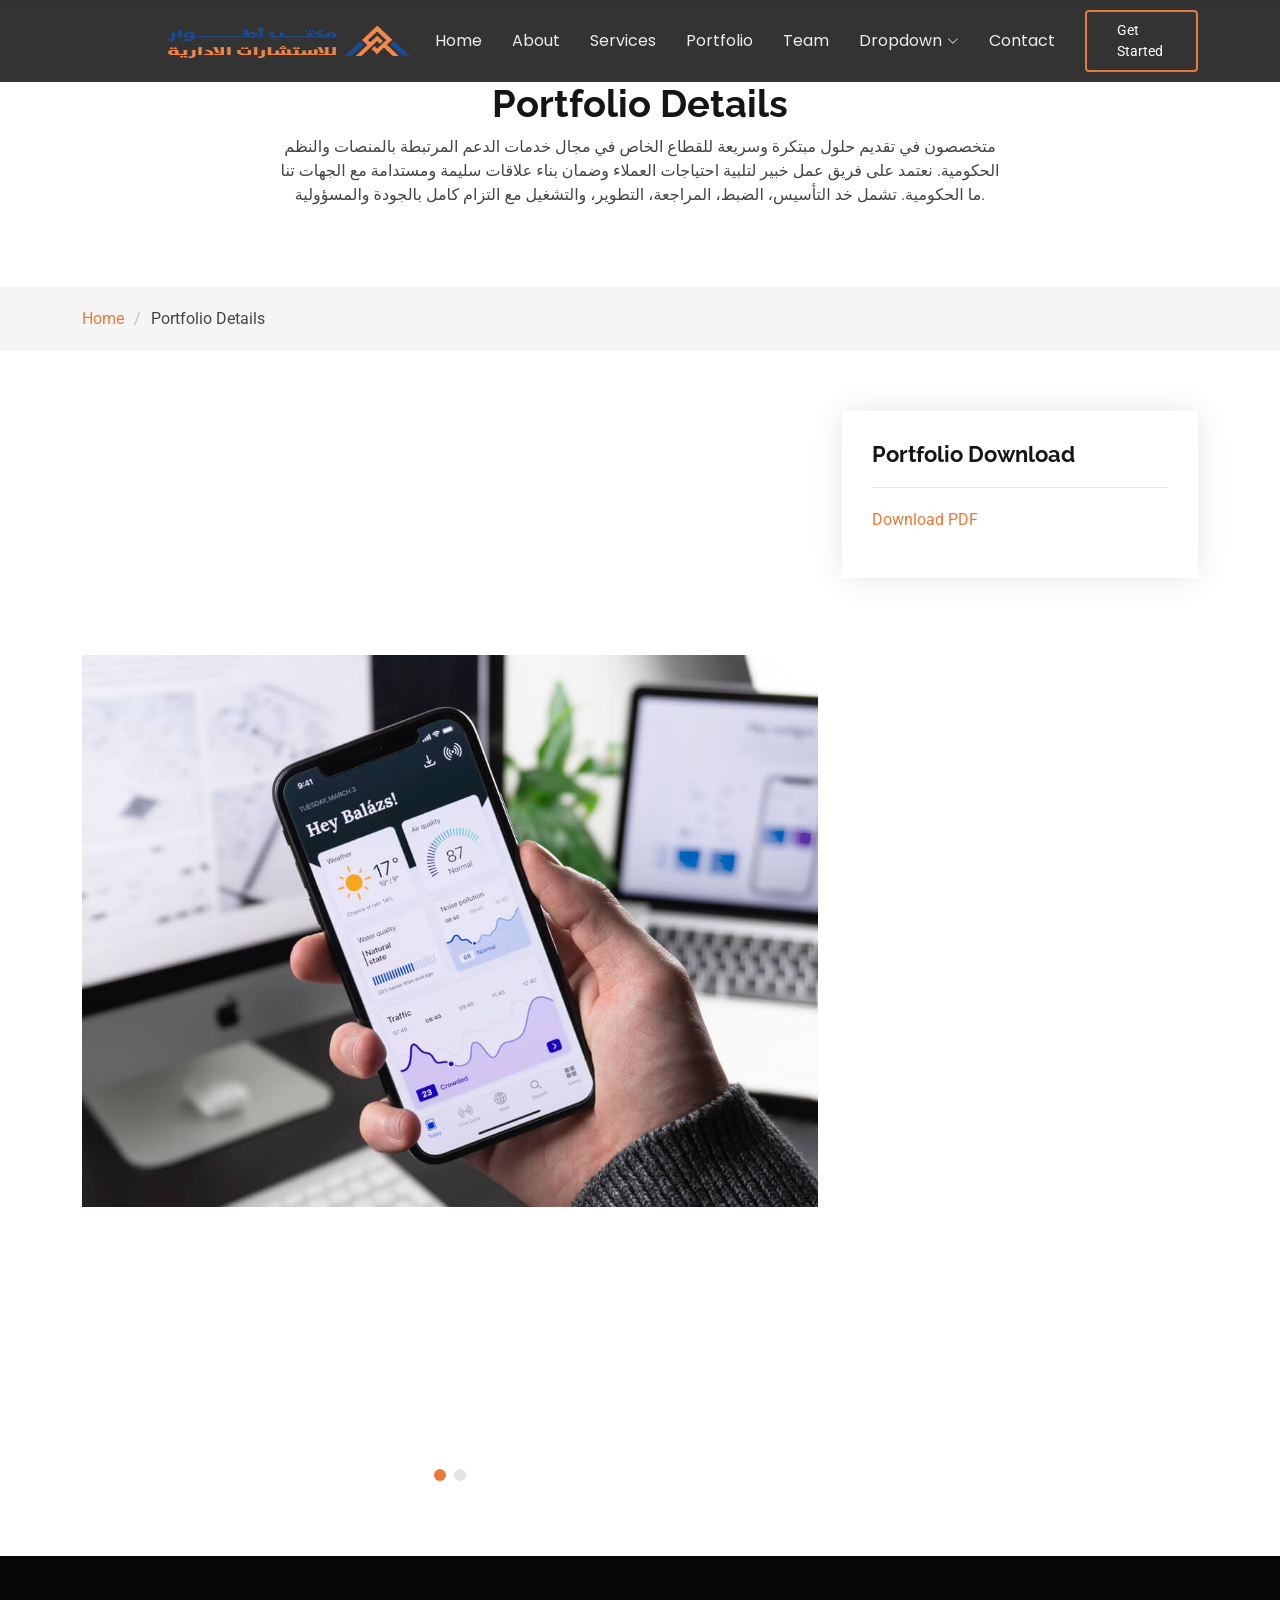
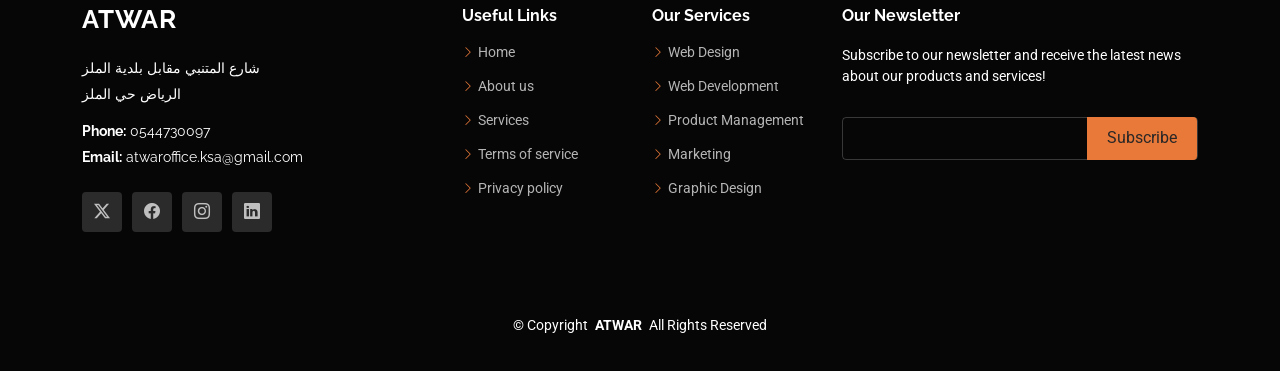
==== commit f2e47700: ""Updated logo and header styles in multiple HTML files, and fixed a typo in Arabic text."" ====
--- a/portfolio-details.html
+++ b/portfolio-details.html
@@ -10,7 +10,7 @@
 
   <!-- Favicons -->
   <link href="assets/img/DD.png" rel="icon">
-  <link href="assets/img/AtwarLogo.png" rel="atwaroffice">
+  <link href="assets/img/AT.png" rel="atwaroffice">
 
   <!-- Fonts -->
   <link href="https://fonts.googleapis.com" rel="preconnect">
@@ -38,13 +38,13 @@
 
 <body class="portfolio-details-page">
 
-  <header id="header" class="header d-flex align-items-center position-relative">
+  <header id="header" class="header d-flex align-items-center fixed-top">
     <div class="container-fluid container-xl position-relative d-flex align-items-center justify-content-between">
 
       <a href="index.html" class="logo d-flex align-items-center me-auto me-lg-0">
         <!-- Uncomment the line below if you also wish to use an image logo -->
         <!-- <img src="assets/img/logo.png" alt=""> -->
-        <img src="assets/img/AtwarLogo.png" width="100" height="70" style="margin-left:12em ; cursor: pointer;">
+        <img src="assets/img/AT.png" width="250" height="60" style="margin-left:5em ; cursor: pointer;">
         
       </a>
 
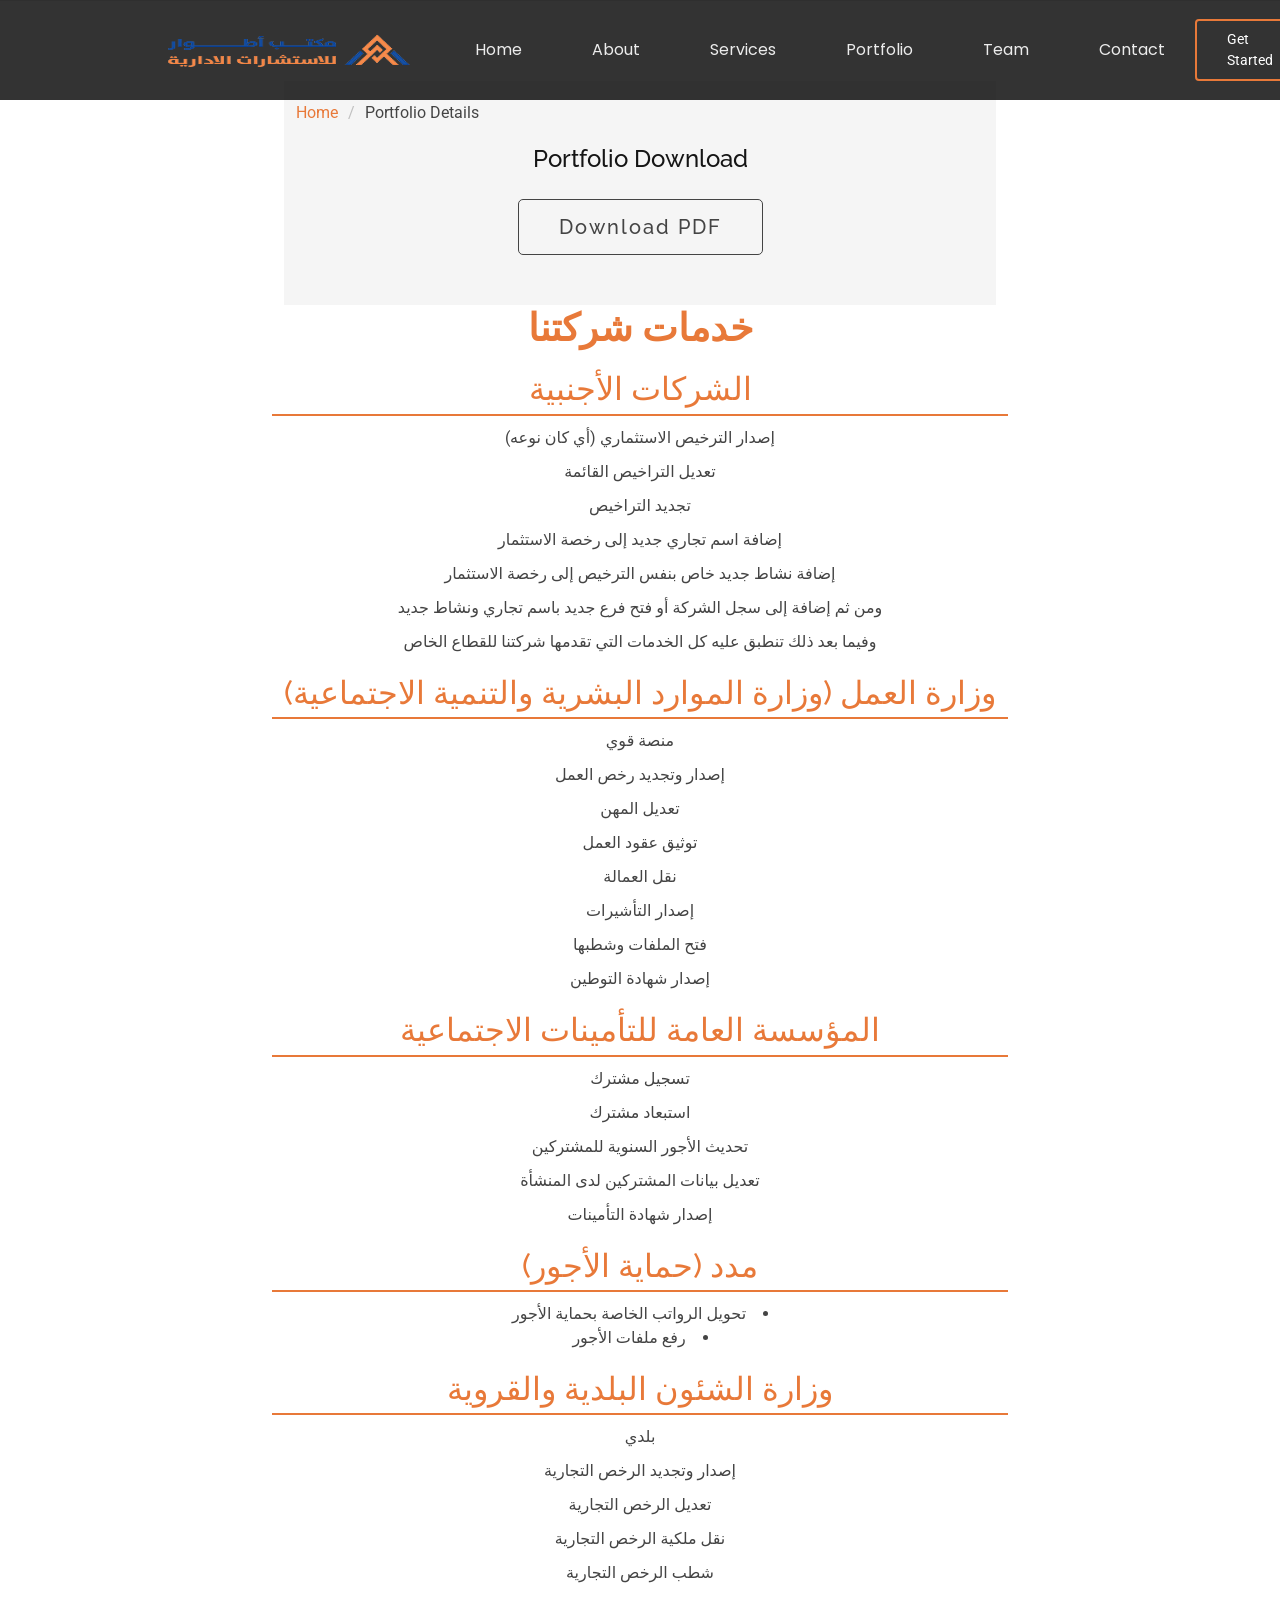
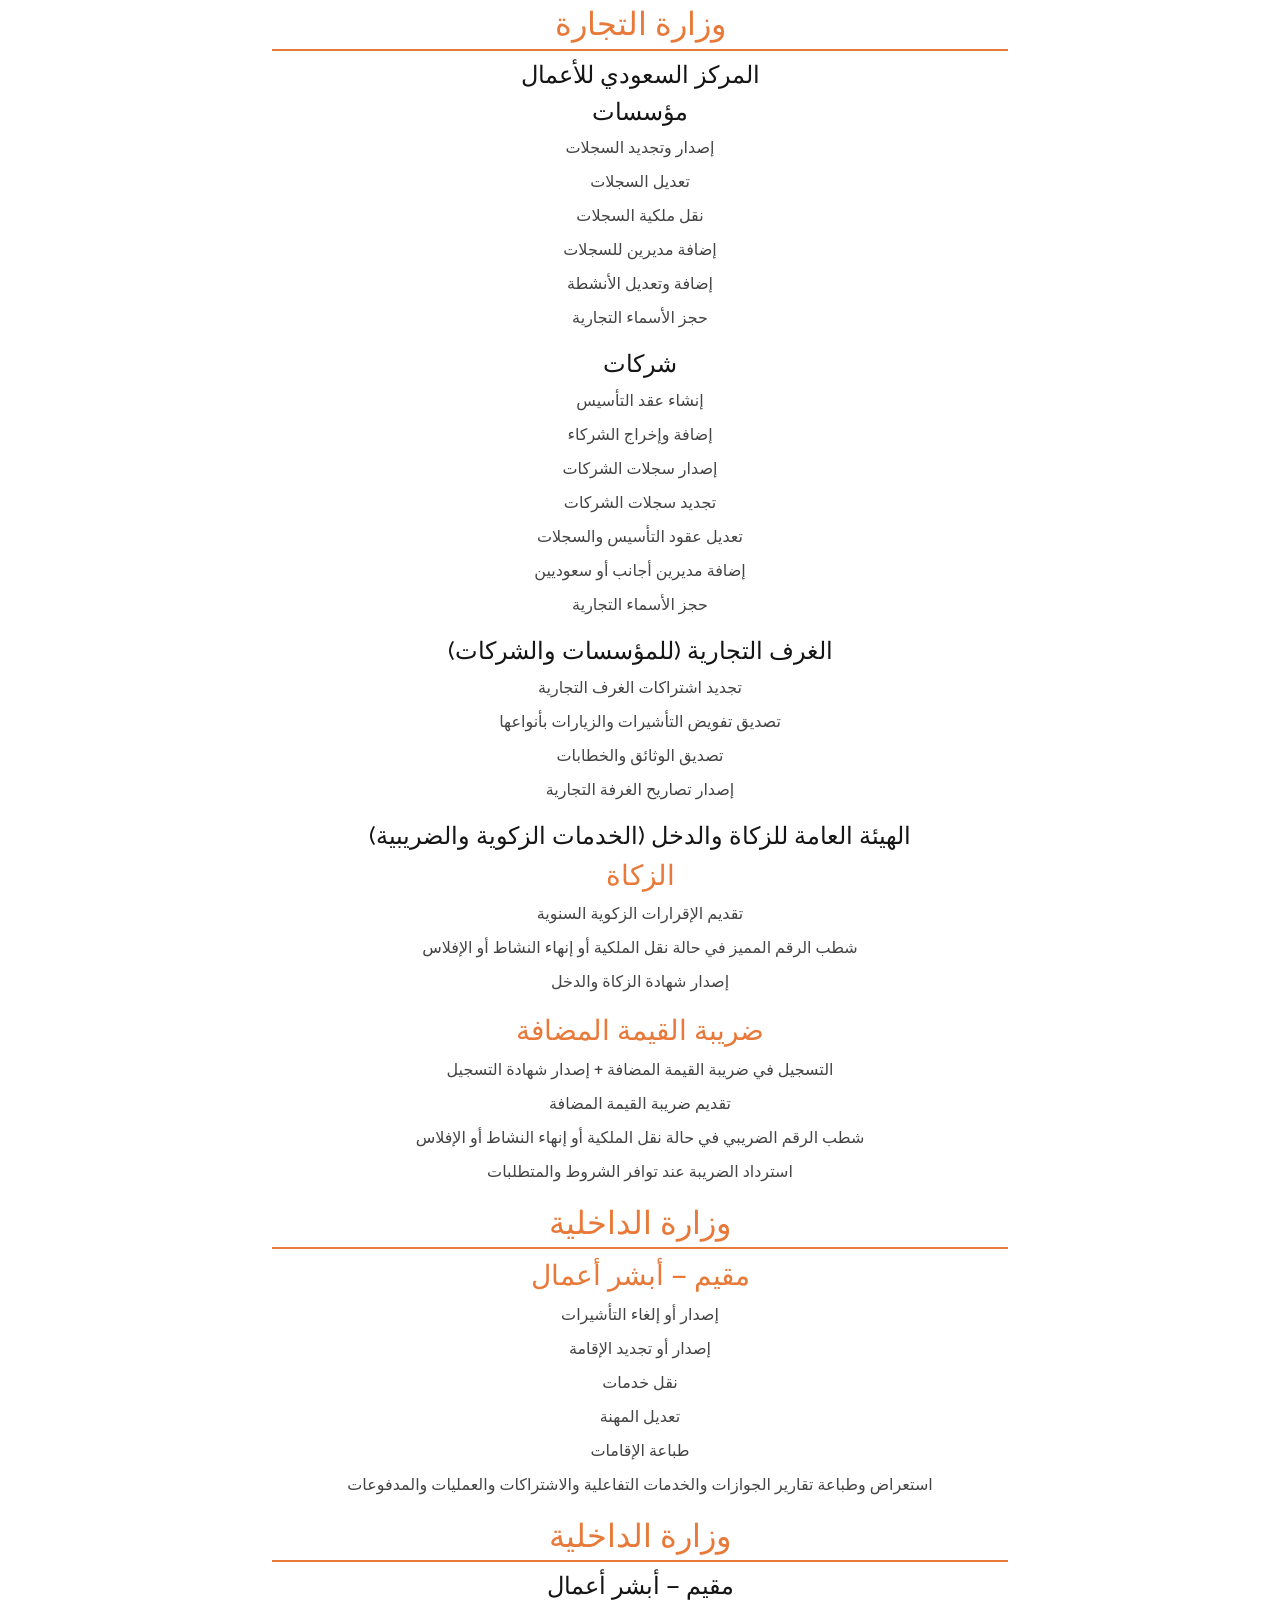
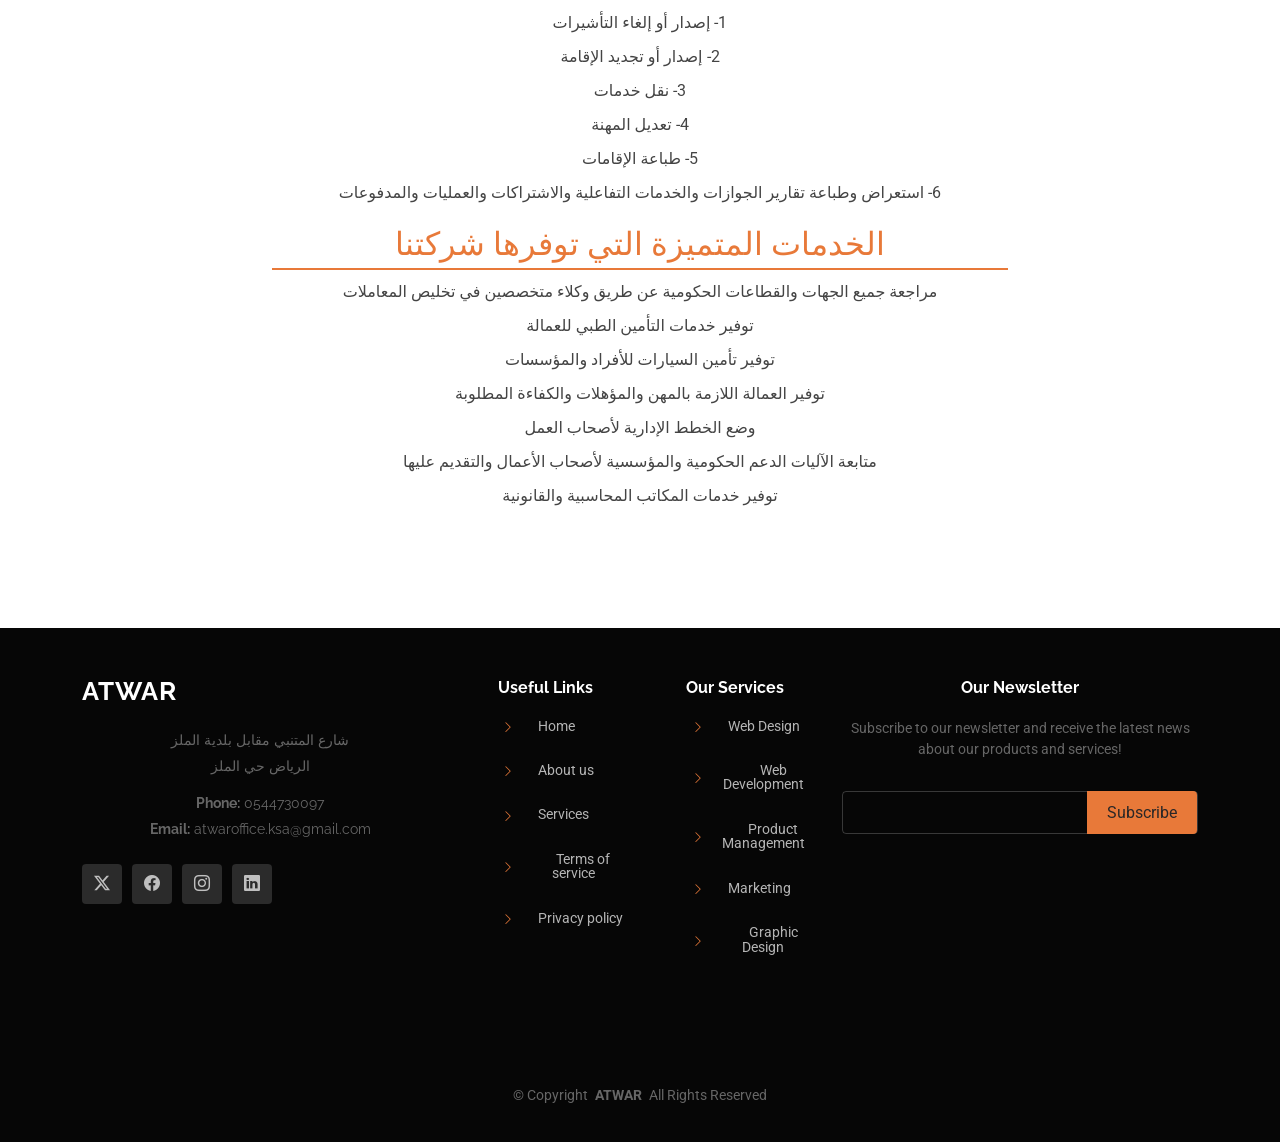
==== commit 73292129: ""some Change in index html and change in portfolio-details html"" ====
--- a/portfolio-details.html
+++ b/portfolio-details.html
@@ -1,5 +1,5 @@
 <!DOCTYPE html>
-<html lang="en">
+<html lang="en" >
 
 <head>
   <meta charset="utf-8">
@@ -27,13 +27,7 @@
   <!-- Main CSS File -->
   <link href="assets/css/main.css" rel="stylesheet">
 
-  <!-- =======================================================
-  * Template Name: Gp
-  * Template URL: https://bootstrapmade.com/gp-free-multipurpose-html-bootstrap-template/
-  * Updated: Aug 15 2024 with Bootstrap v5.3.3
-  * Author: BootstrapMade.com
-  * License: https://bootstrapmade.com/license/
-  ======================================================== -->
+ 
 </head>
 
 <body class="portfolio-details-page">
@@ -50,28 +44,12 @@
 
       <nav id="navmenu" class="navmenu">
         <ul>
-          <li><a href="#hero">Home<br></a></li>
+          <li><a href="index.html">Home<br></a></li>
           <li><a href="#about">About</a></li>
           <li><a href="#services">Services</a></li>
           <li><a href="#portfolio">Portfolio</a></li>
           <li><a href="#team">Team</a></li>
-          <li class="dropdown"><a href="#"><span>Dropdown</span> <i class="bi bi-chevron-down toggle-dropdown"></i></a>
-            <ul>
-              <li><a href="#">Dropdown 1</a></li>
-              <li class="dropdown"><a href="#"><span>Deep Dropdown</span> <i class="bi bi-chevron-down toggle-dropdown"></i></a>
-                <ul>
-                  <li><a href="#">Deep Dropdown 1</a></li>
-                  <li><a href="#">Deep Dropdown 2</a></li>
-                  <li><a href="#">Deep Dropdown 3</a></li>
-                  <li><a href="#">Deep Dropdown 4</a></li>
-                  <li><a href="#">Deep Dropdown 5</a></li>
-                </ul>
-              </li>
-              <li><a href="#">Dropdown 2</a></li>
-              <li><a href="#">Dropdown 3</a></li>
-              <li><a href="#">Dropdown 4</a></li>
-            </ul>
-          </li>
+  
           <li><a href="#contact">Contact</a></li>
         </ul>
         <i class="mobile-nav-toggle d-xl-none bi bi-list"></i>
@@ -82,45 +60,213 @@
     </div>
   </header>
 
-  <main class="main">
-
+  <main class="main" dir="rtl">
+<style>
+        h1, h2, h3 {
+            color:#e87939;
+        }
+        h1 {
+            font-size: 2rem;
+            text-align: center;
+            margin-bottom: 20px;
+        }
+        h2 {
+            font-size: 2rem;
+            margin-top: 20px;
+            margin-bottom: 10px;
+            border-bottom: 2px solid #e87939;
+            padding-bottom: 5px;
+        }
+        h5{
+          font-size: 1.5rem;
+            margin-top: 20px;
+            margin-bottom: 10px;
+            border-bottom: 2px ;
+            padding-bottom: 5px;
+        }
+        ul {
+            list-style: none;
+            padding: 0;
+            margin: 0 0 20px 0;
+        }
+        ul li {
+            margin: 10px 0;
+            padding-left: 20px;
+            text-indent: 20px;
+            position: relative;
+        }
+     
+        .footer {
+            text-align: center;
+            margin-top: 20px;
+            font-size: 0.9rem;
+            color: #666;
+        }
+    </style>
+    
     <!-- Page Title -->
     <div class="page-title" data-aos="fade">
       <div class="heading">
         <div class="container">
           <div class="row d-flex justify-content-center text-center">
             <div class="col-lg-8">
-              <h1>Portfolio Details</h1>
-              <p class="mb-0">متخصصون في تقديم حلول
-                مبتكرة وسريعة للقطاع الخاص
-                في مجال خدمات الدعم
-                المرتبطة بالمنصات والنظم
-                الحكومية. نعتمد على فريق عمل
-                خبير لتلبية احتياجات العملاء
-                وضمان بناء علاقات سليمة
-                ومستدامة مع الجهات
-                تنا
-                ما
-                الحكومية. تشمل خد
-                التأسيس، الضبط، المراجعة،
-                التطوير، والتشغيل مع التزام
-                كامل بالجودة والمسؤولية.</p>
+              <div class="container">
+                <nav class="breadcrumbs">
+                  <div class="container" dir="ltr" >
+                    <ol>
+                      <li><a href="index.html">Home</a></li>
+                      <li class="current">Portfolio Details</li>
+                    </ol>
+                    
+                        <h5>Portfolio Download</h5>
+                        <a class="hero-btn" href="assets/ATWAR Portfolio.pdf" download="ATWAR Portfolio">Download PDF</a>
+          
+                        <ul>
+                          <!-- <li><strong>Category</strong>: Web design</li>
+                          <li><strong>Client</strong>: ASU Company</li>
+                          <li><strong>Project date</strong>: 01 March, 2020</li>
+                          <li><strong>Project URL</strong>: <a href="#">www.example.com</a></li> -->
+                        </ul>
+                      </div>
+                      
+          
+                </div>
+                <h1>خدمات شركتنا</h1>
+                <h2>الشركات الأجنبية</h2>
+                <ul>
+                    <li>إصدار الترخيص الاستثماري (أي كان نوعه)</li>
+                    <li>تعديل التراخيص القائمة</li>
+                    <li>تجديد التراخيص</li>
+                    <li>إضافة اسم تجاري جديد إلى رخصة الاستثمار</li>
+                    <li>إضافة نشاط جديد خاص بنفس الترخيص إلى رخصة الاستثمار</li>
+                    <li>ومن ثم إضافة إلى سجل الشركة أو فتح فرع جديد باسم تجاري ونشاط جديد</li>
+                    <li>وفيما بعد ذلك تنطبق عليه كل الخدمات التي تقدمها شركتنا للقطاع الخاص</li>
+                </ul>
+        
+                <h2>وزارة العمل (وزارة الموارد البشرية والتنمية الاجتماعية)</h2>
+                <ul>
+                    <li>منصة قوي</li>
+                    <li>إصدار وتجديد رخص العمل</li>
+                    <li>تعديل المهن</li>
+                    <li>توثيق عقود العمل</li>
+                    <li>نقل العمالة</li>
+                    <li>إصدار التأشيرات</li>
+                    <li>فتح الملفات وشطبها</li>
+                    <li>إصدار شهادة التوطين</li>
+                </ul>
+        
+                <h2>المؤسسة العامة للتأمينات الاجتماعية</h2>
+                <ul>
+                    <li>تسجيل مشترك</li>
+                    <li>استبعاد مشترك</li>
+                    <li>تحديث الأجور السنوية للمشتركين</li>
+                    <li>تعديل بيانات المشتركين لدى المنشأة</li>
+                    <li>إصدار شهادة التأمينات</li>
+                  </ul>
+                    <h2>مدد (حماية الأجور)</h2>
+                    <li>تحويل الرواتب الخاصة بحماية الأجور</li>
+                    <li>رفع ملفات الأجور</li>
+                    <h2>وزارة الشئون البلدية والقروية</h2>
+                    <ul>
+                        <li>بلدي</li>
+                        <li>إصدار وتجديد الرخص التجارية</li>
+                        <li>تعديل الرخص التجارية</li>
+                        <li>نقل ملكية الرخص التجارية</li>
+                        <li>شطب الرخص التجارية</li>
+                    </ul>
+
+                    <h2>وزارة التجارة</h2>
+                    <h4>المركز السعودي للأعمال</h4>
+                    <h4>مؤسسات</h4>
+                    <ul>
+                        <li>إصدار وتجديد السجلات</li>
+                        <li>تعديل السجلات</li>
+                        <li>نقل ملكية السجلات</li>
+                        <li>إضافة مديرين للسجلات</li>
+                        <li>إضافة وتعديل الأنشطة</li>
+                        <li>حجز الأسماء التجارية</li>
+                    </ul>            
+                    <h4>شركات</h4>
+                    <ul>
+                        <li>إنشاء عقد التأسيس</li>
+                        <li>إضافة وإخراج الشركاء</li>
+                        <li>إصدار سجلات الشركات</li>
+                        <li>تجديد سجلات الشركات</li>
+                        <li>تعديل عقود التأسيس والسجلات</li>
+                        <li>إضافة مديرين أجانب أو سعوديين</li>
+                        <li>حجز الأسماء التجارية</li>
+                    </ul>
+
+
+                    <h4>الغرف التجارية (للمؤسسات والشركات)</h4>
+                    <ul>
+                        <li>تجديد اشتراكات الغرف التجارية</li>
+                        <li>تصديق تفويض التأشيرات والزيارات بأنواعها</li>
+                        <li>تصديق الوثائق والخطابات</li>
+                        <li>إصدار تصاريح الغرفة التجارية</li>
+                    </ul>
+            
+                    <h4>الهيئة العامة للزكاة والدخل (الخدمات الزكوية والضريبية)</h4>
+                    <h3>الزكاة</h3>
+                    <ul>
+                        <li>تقديم الإقرارات الزكوية السنوية</li>
+                        <li>شطب الرقم المميز في حالة نقل الملكية أو إنهاء النشاط أو الإفلاس</li>
+                        <li>إصدار شهادة الزكاة والدخل</li>
+                    </ul>
+            
+                    <h3>ضريبة القيمة المضافة</h3>
+                    <ul>
+                        <li>التسجيل في ضريبة القيمة المضافة + إصدار شهادة التسجيل</li>
+                        <li>تقديم ضريبة القيمة المضافة</li>
+                        <li>شطب الرقم الضريبي في حالة نقل الملكية أو إنهاء النشاط أو الإفلاس</li>
+                        <li>استرداد الضريبة عند توافر الشروط والمتطلبات</li>
+                    </ul>
+            
+                    <h2>وزارة الداخلية</h2>
+                    <h3>مقيم – أبشر أعمال</h3>
+                    <ul>
+                        <li>إصدار أو إلغاء التأشيرات</li>
+                        <li>إصدار أو تجديد الإقامة</li>
+                        <li>نقل خدمات</li>
+                        <li>تعديل المهنة</li>
+                        <li>طباعة الإقامات</li>
+                        <li>استعراض وطباعة تقارير الجوازات والخدمات التفاعلية والاشتراكات والعمليات والمدفوعات</li>
+                    </ul>
+            
+                    <h2>وزارة الداخلية</h2>
+        <h4>مقيم – أبشر أعمال</h4>
+        <ul>
+            <li>1- إصدار أو إلغاء التأشيرات</li>
+            <li>2- إصدار أو تجديد الإقامة</li>
+            <li>3- نقل خدمات</li>
+            <li>4- تعديل المهنة</li>
+            <li>5- طباعة الإقامات</li>
+            <li>6- استعراض وطباعة تقارير الجوازات والخدمات التفاعلية والاشتراكات والعمليات والمدفوعات</li>
+        </ul>
+            
+                    <h2>الخدمات المتميزة التي توفرها شركتنا</h2>
+                    <ul>
+                        <li>مراجعة جميع الجهات والقطاعات الحكومية عن طريق وكلاء متخصصين في تخليص المعاملات</li>
+                        <li>توفير خدمات التأمين الطبي للعمالة</li>
+                        <li>توفير تأمين السيارات للأفراد والمؤسسات</li>
+                        <li>توفير العمالة اللازمة بالمهن والمؤهلات والكفاءة المطلوبة</li>
+                        <li>وضع الخطط الإدارية لأصحاب العمل</li>
+                        <li>متابعة الآليات الدعم الحكومية والمؤسسية لأصحاب الأعمال والتقديم عليها</li>
+                        <li>توفير خدمات المكاتب المحاسبية والقانونية</li>
+                    </ul>
+            
+              
+        
             </div>
           </div>
         </div>
       </div>
-      <nav class="breadcrumbs">
-        <div class="container">
-          <ol>
-            <li><a href="index.html">Home</a></li>
-            <li class="current">Portfolio Details</li>
-          </ol>
         </div>
       </nav>
     </div><!-- End Page Title -->
 
     <!-- Portfolio Details Section -->
-    <section id="portfolio-details" class="portfolio-details section">
+    <!-- <section id="portfolio-details" class="portfolio-details section">
 
       <div class="container" data-aos="fade-up" data-aos-delay="100">
 
@@ -159,27 +305,9 @@
               </div>
               <div class="swiper-pagination"></div>
             </div>
-          </div>
-
-          <div class="col-lg-4">
-            <div class="portfolio-info" data-aos="fade-up" data-aos-delay="200">
-              <h3>Portfolio Download</h3>
-              <a href="assets/ATWAR Portfolio.pdf" download="ATWAR Portfolio">Download PDF</a>
-
-              <ul>
-                <!-- <li><strong>Category</strong>: Web design</li>
-                <li><strong>Client</strong>: ASU Company</li>
-                <li><strong>Project date</strong>: 01 March, 2020</li>
-                <li><strong>Project URL</strong>: <a href="#">www.example.com</a></li> -->
-              </ul>
-            </div>
-            <div class="portfolio-description" data-aos="fade-up" data-aos-delay="300">
-            </div>
-          </div>
-
-        </div>
-
-      </div>
+          </div> -->
+
+ 
 
     </section><!-- /Portfolio Details Section -->
 
--- a/assets/css/main.css
+++ b/assets/css/main.css
@@ -1096,16 +1096,16 @@
   color: var(--default-color);
 }
 .hero-btn{
-  font-family: var(--heading-font);
+  font-family:var(--heading-font);
   font-weight: 500;
-  font-size: 16px;
-  letter-spacing: 1px;
+  font-size: 20px;
+  letter-spacing: 2px;
   display: inline-block;
   padding: 12px 40px;
   border-radius: 5px;
   transition: 0.5s;
   margin: 10px;
-  border: 2px solid var(--default-color);
+  border: 1px solid var(--default-color);
   color: var(--default-color);
 }
 .hero-btn:hover{
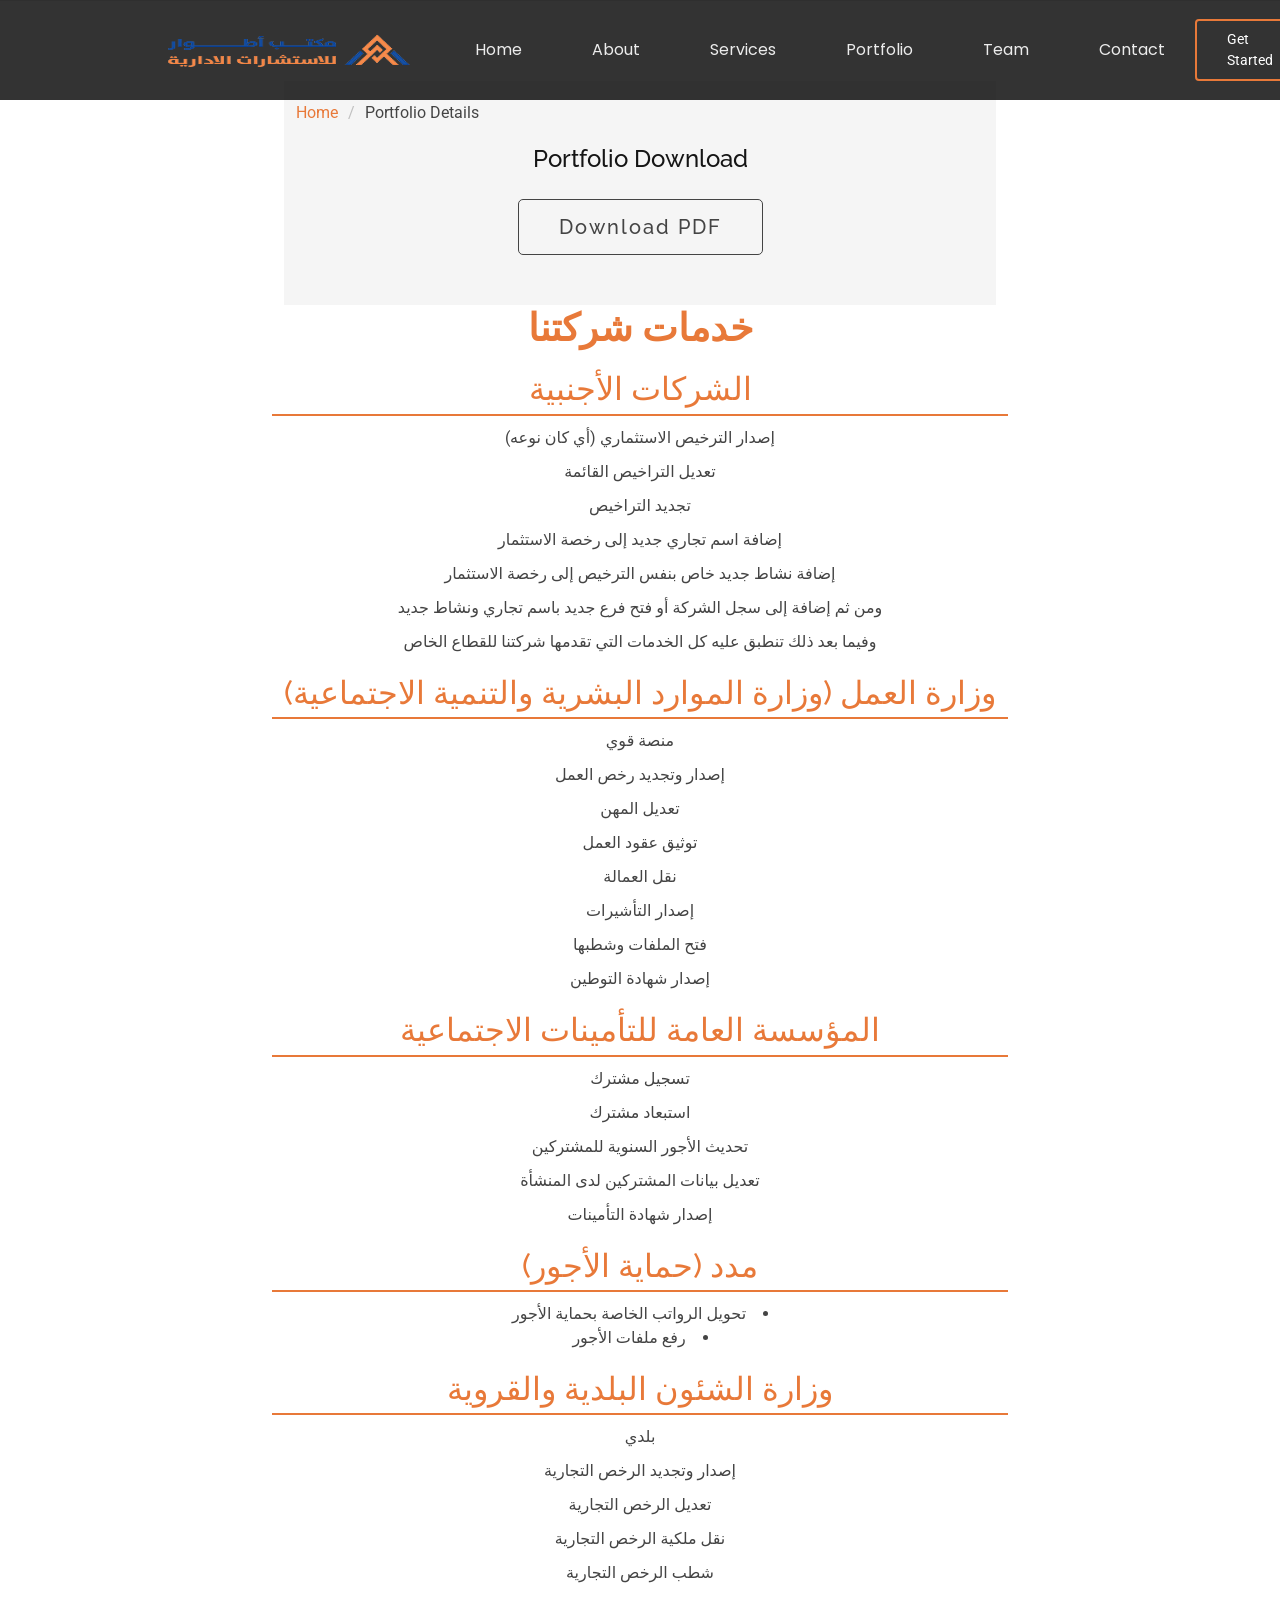
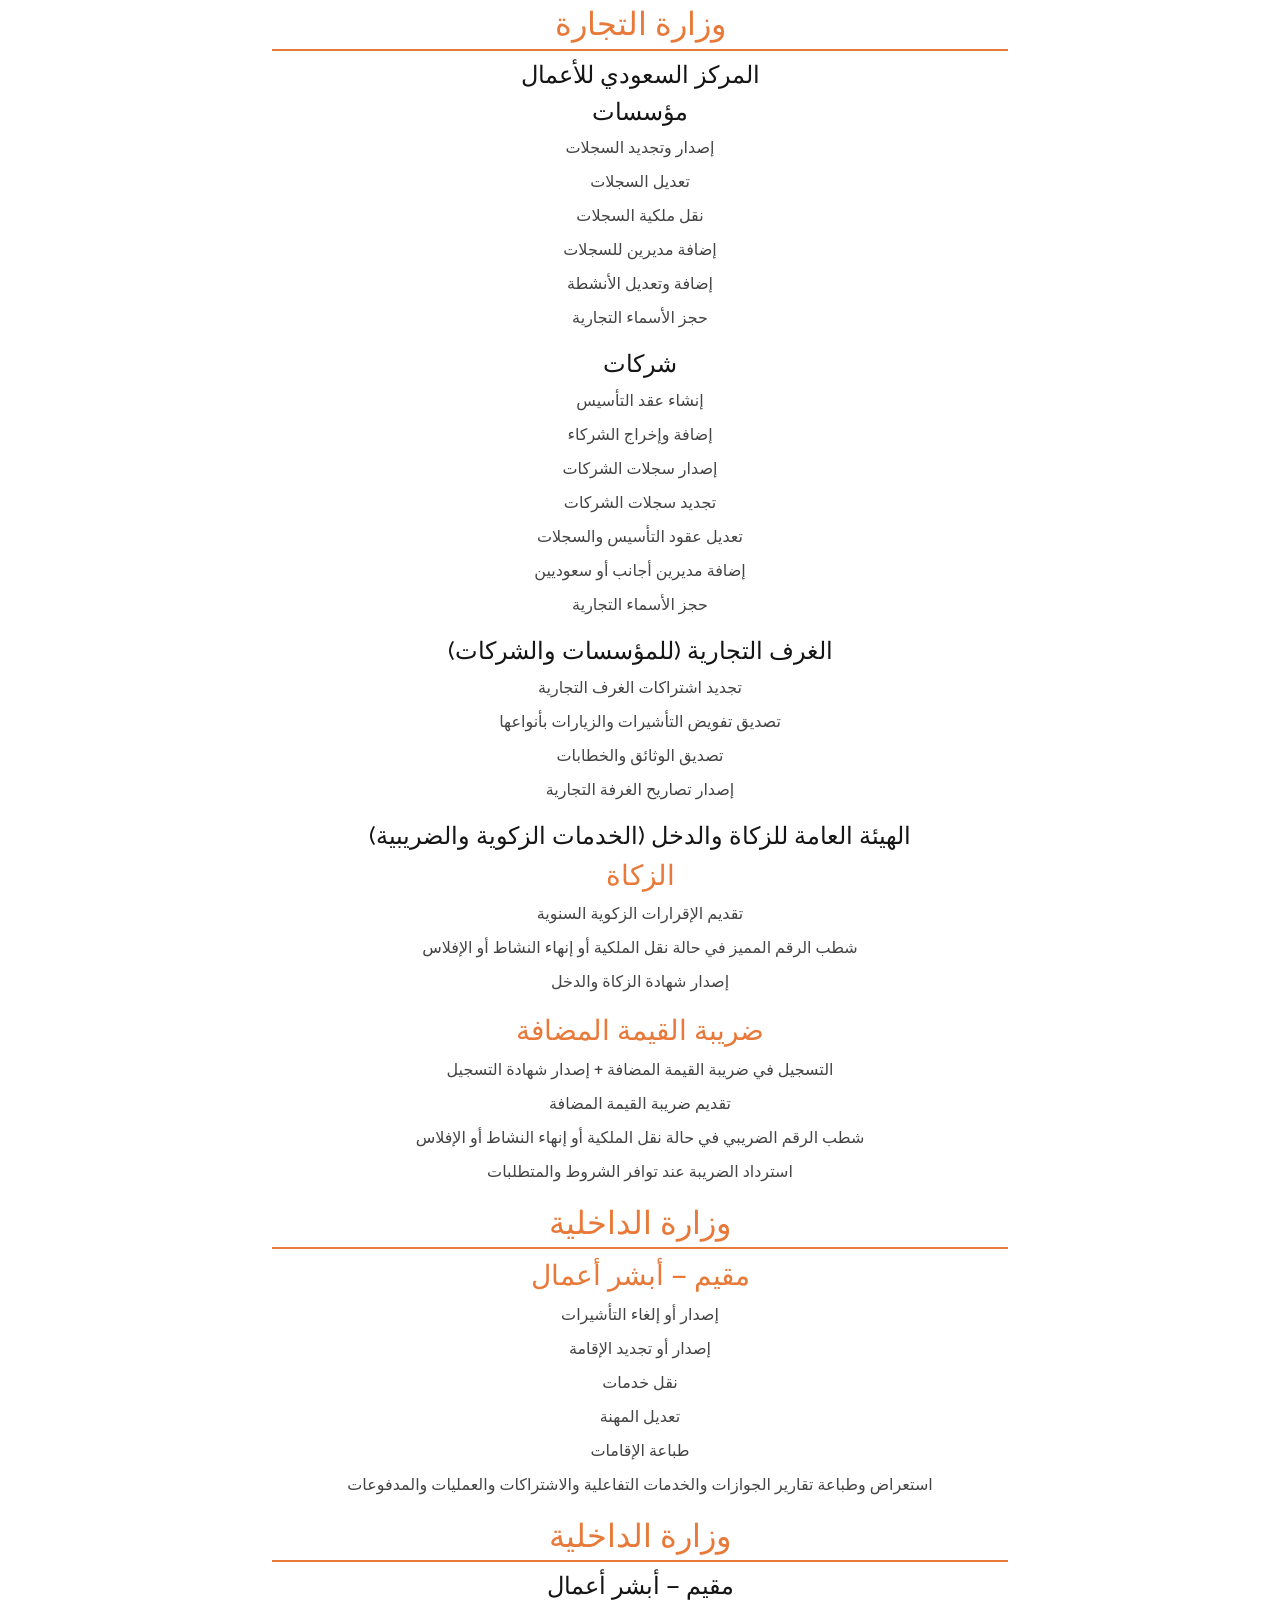
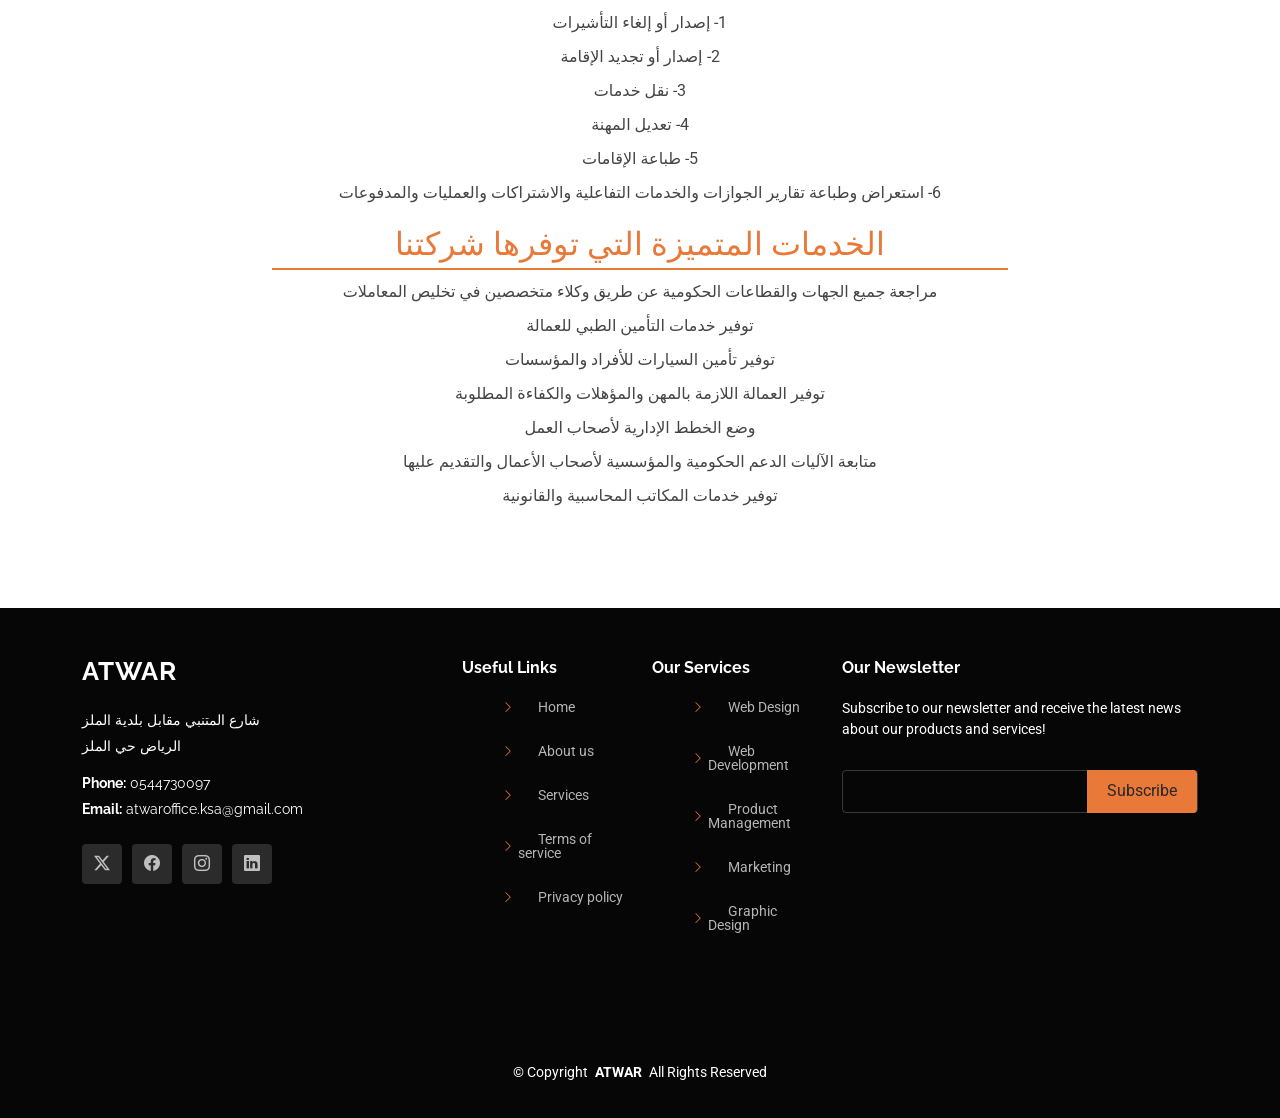
==== commit dfc3153f: "`Refactored CSS and HTML files with minor changes`" ====
--- a/portfolio-details.html
+++ b/portfolio-details.html
@@ -96,12 +96,7 @@
             position: relative;
         }
      
-        .footer {
-            text-align: center;
-            margin-top: 20px;
-            font-size: 0.9rem;
-            color: #666;
-        }
+    
     </style>
     
     <!-- Page Title -->
--- a/assets/css/main.css
+++ b/assets/css/main.css
@@ -340,17 +340,18 @@
     font-size: 28px;
     line-height: 0;
     margin-right: 10px;
+    margin-left: -60px;
     cursor: pointer;
     transition: color 0.3s;
   }
 
   .navmenu {
-    padding: 0;
+    padding: 50 px;
     z-index: 9997;
   }
 
   .navmenu ul {
-    display: none;
+    display:none;
     list-style: none;
     position: absolute;
     inset: 60px 20px 20px 20px;
@@ -383,7 +384,7 @@
     font-size: 12px;
     line-height: 0;
     margin-left: 5px;
-    width: 30px;
+    width: 50px;
     height: 30px;
     display: flex;
     align-items: center;
@@ -436,11 +437,12 @@
 
   .mobile-nav-active .mobile-nav-toggle {
     color: #fff;
-    position: absolute;
+    position:fixed;
     font-size: 32px;
     top: 15px;
     right: 15px;
     margin-right: 0;
+    margin-left: 60rem;
     z-index: 9999;
   }
 
@@ -453,7 +455,7 @@
   }
 
   .mobile-nav-active .navmenu>ul {
-    display: block;
+    display:block;
   }
 }
 
@@ -913,6 +915,7 @@
 }
 
 .about .content ul {
+  display:list-item;
   list-style: none;
   padding: 0;
 }
@@ -1096,6 +1099,7 @@
   color: var(--default-color);
 }
 .hero-btn{
+  flex:1;
   font-family:var(--heading-font);
   font-weight: 500;
   font-size: 20px;
@@ -1107,6 +1111,7 @@
   margin: 10px;
   border: 1px solid var(--default-color);
   color: var(--default-color);
+  box-sizing: border-box;
 }
 .hero-btn:hover{
   background: var(--accent-color);
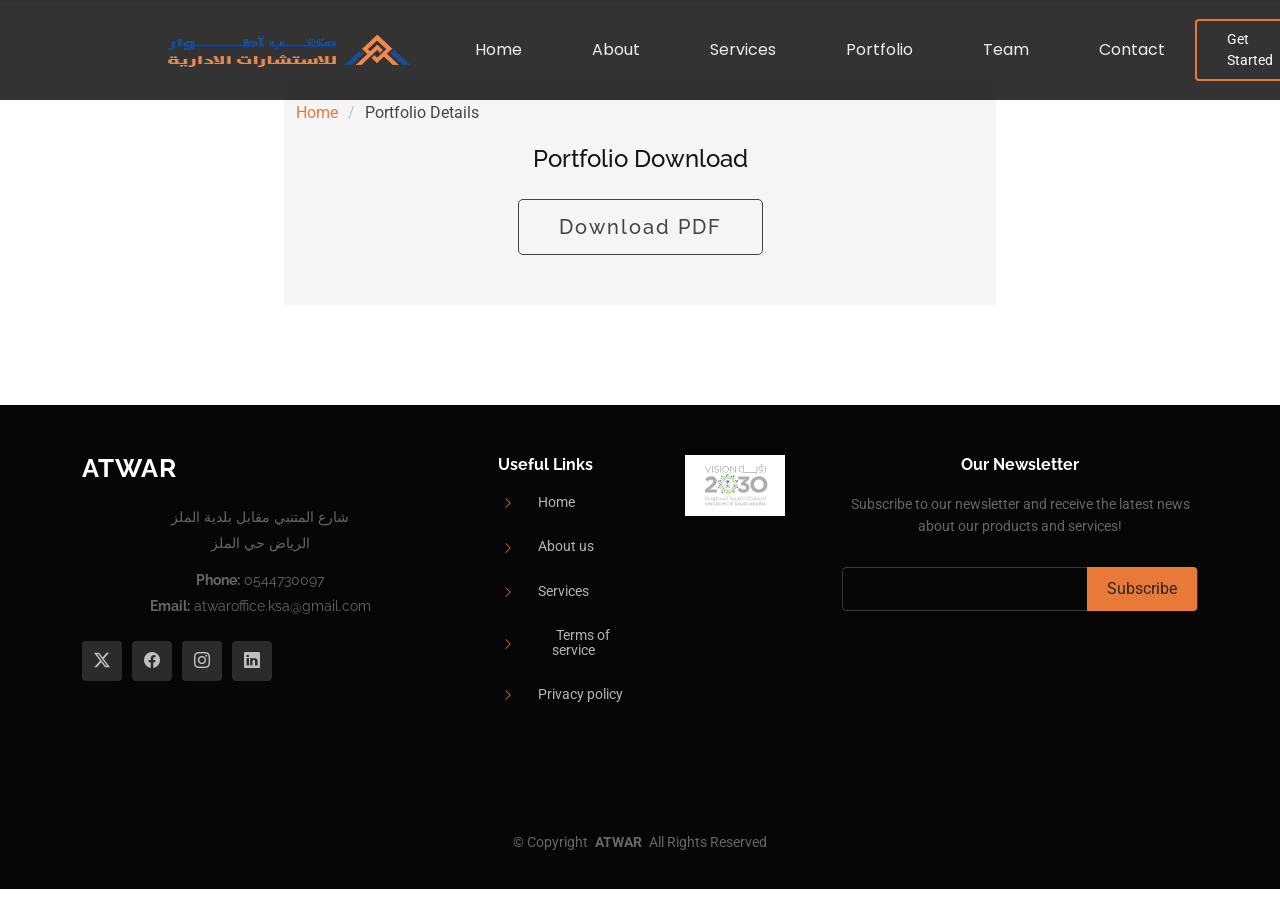
==== commit 45443da1: ""Updates in portfolio-details and service-details"" ====
--- a/portfolio-details.html
+++ b/portfolio-details.html
@@ -96,7 +96,12 @@
             position: relative;
         }
      
-    
+        .footer {
+            text-align: center;
+            margin-top: 20px;
+            font-size: 0.9rem;
+            color: #666;
+        }
     </style>
     
     <!-- Page Title -->
@@ -126,7 +131,7 @@
                       
           
                 </div>
-                <h1>خدمات شركتنا</h1>
+                <!-- <h1>خدمات شركتنا</h1>
                 <h2>الشركات الأجنبية</h2>
                 <ul>
                     <li>إصدار الترخيص الاستثماري (أي كان نوعه)</li>
@@ -255,7 +260,7 @@
             </div>
           </div>
         </div>
-      </div>
+      </div> -->
         </div>
       </nav>
     </div><!-- End Page Title -->
@@ -342,15 +347,8 @@
             </ul>
           </div>
 
-          <div class="col-lg-2 col-md-3 footer-links">
-            <h4>Our Services</h4>
-            <ul>
-              <li><i class="bi bi-chevron-right"></i> <a href="#"> Web Design</a></li>
-              <li><i class="bi bi-chevron-right"></i> <a href="#"> Web Development</a></li>
-              <li><i class="bi bi-chevron-right"></i> <a href="#"> Product Management</a></li>
-              <li><i class="bi bi-chevron-right"></i> <a href="#"> Marketing</a></li>
-              <li><i class="bi bi-chevron-right"></i> <a href="#"> Graphic Design</a></li>
-            </ul>
+          <div class="col-lg-2 col-md-3 footer-links" onclick="location.href='https://www.vision2030.gov.sa/';">
+            <img src="assets/img/vision.svg" alt="Vision" width="100rem" text-align="text-md-left"  >
           </div>
 
           <div class="col-lg-4 col-md-12 footer-newsletter">
